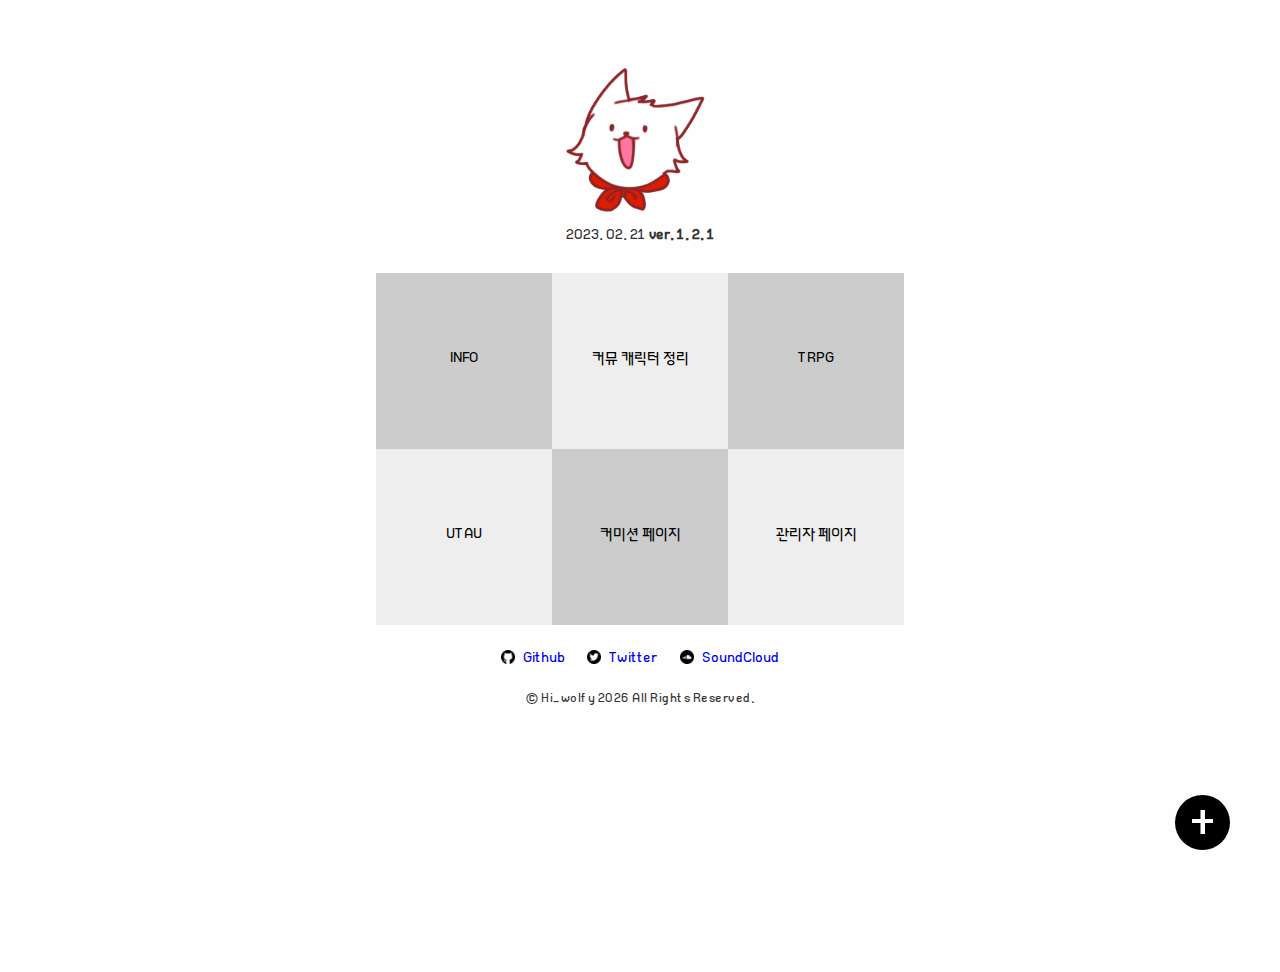
==== index.html @ 4d9c0f64 "1.2.1" ====
<!DOCTYPE html>
<html lang="en">
  <head>
    <meta charset="UTF-8" />
    <meta http-equiv="X-UA-Compatible" content="IE=edge" />
    <meta name="viewport" content="width=device-width, initial-scale=1.0" />
    <meta name="google" content="notranslate" />
    <title>날득시 설명서</title>

    <link rel="shortcut icon" href="favicon.ico" type="image/x-icon" />
    <!-- 합쳐지고 최소화된 최신 CSS -->

    <link rel="preconnect" href="https://fonts.googleapis.com" />
    <link rel="preconnect" href="https://fonts.gstatic.com" crossorigin />
    <link href="https://fonts.googleapis.com/css2?family=Do+Hyeon&family=East+Sea+Dokdo&display=swap" rel="stylesheet" />
    <link rel="stylesheet" href="./css/common.css" />
    <script src="./index.js"></script>
  </head>
  <body>
    <script type="text/javascript">
      function load_commission() {
        if (confirm("외부 페이지로 이동하께여 괜찮으세여?")) {
          window.location.href = "https://hi-wolfy.github.io/";
        }
      }

      function load_utau() {
        if (confirm("본 페이지는 외부 페이지입니다! +) 2020년에 윅스로 만든거라 쬠 낡음 이동하께요!!")) {
          window.location.href = "https://ireh12142.wixsite.com/sound-of-dog";
        }
      }
    </script>
    <div id="index_wrap">
      <div id="modal">
        <h4>
          도와준사람
          <p id="close"></p>
        </h4>
        <p class="modal_img"></p>
        <div>
          <p>익명의 그림지원</p>
          <p>@마눌먐미</p>
          <p>@hotottuk</p>
        </div>
      </div>
      <div id="modal_bg"></div>

      <div id="modal_open" class="thanks">
        <span>+</span>
      </div>

      <div class="profile_wrap">
        <h1 class="title">
          <p class="main_image"></p>
          <!-- Title -->
        </h1>
        <p class="main_ver">
          <span id="date"></span> <b> ver. <span id="version"></span></b>
        </p>
      </div>

      <ul class="navigation">
        <a href="info.html"> <li>INFO</li> </a>

        <a href="character.html"> <li>커뮤 캐릭터 정리</li> </a>
        <a href="trpg.html"> <li>TRPG</li> </a>
        <a onclick="load_utau()"> <li>UTAU</li> </a>
        <a onclick="load_commission()" target="_blank">
          <li>커미션 페이지</li>
        </a>
        <a href="void(0);" onclick="alert('헉! 관리자가 아니시네요... 돌아가시거나 /admin.html 접속');return false;">
          <li onclick="">관리자 페이지</li>
        </a>
      </ul>

      <div class="social_wrap">
        <a href="https://github.com/ireh1214" target="_blank">
          <p class="icon_github"></p>
          <span>Github</span>
        </a>
        <a href="https://twitter.com/BYE_wolfy" target="_blank">
          <p class="icon_twitter"></p>
          <span> Twitter</span>
        </a>
        <a href="https://soundcloud.com/j47evoopwuap" target="_blank"
          ><p class="icon_soundcloud"></p>
          <span>SoundCloud</span>
        </a>
      </div>
      <p class="copy" id="copy"></p>
    </div>
  </body>
</html>
---- css/common.css ----
@charset "UTF-8";
@font-face {
  font-family: "NEXON";
  src: url("../font/NEXONB.woff") format("woff");
  src: url("../font/NEXONL.woff") format("woff");
  src: url("../font/NEXONM.woff") format("woff");
  font-weight: normal;
  font-style: normal;
}
@font-face {
  font-family: "SEBANG";
  src: url("../font/SEBANG.otf") format("otf");
  src: url("../font/SEBANGBold.otf") format("otf");
  font-weight: normal;
  font-style: normal;
}
@font-face {
  font-family: "Mabi";
  src: url("../font/Mabinogi_Classic.woff") format("woff");
  font-weight: normal;
  font-style: normal;
}
@font-face {
  font-family: "NanumSquareNeo-Variable";
  src: url("https://cdn.jsdelivr.net/gh/projectnoonnu/noonfonts_11-01@1.0/NanumSquareNeo-Variable.woff2") format("woff2");
  font-weight: normal;
  font-style: normal;
}
* {
  background-size: cover;
  background-position: center;
  list-style: none;
}

body {
  width: 100%;
  font-family: "Mabi";
  overflow-x: hidden;
  background-color: #fefefe;
}

html,
body,
div,
span,
applet,
object,
iframe,
h1,
h2,
h3,
h4,
h5,
h6,
p,
blockquote,
pre,
a,
abbr,
acronym,
address,
big,
cite,
code,
del,
dfn,
em,
img,
ins,
kbd,
q,
s,
samp,
small,
strike,
strong,
sub,
sup,
tt,
var,
b,
u,
i,
center,
dl,
dt,
dd,
ol,
ul,
li,
fieldset,
form,
label,
legend,
table,
caption,
tbody,
tfoot,
thead,
tr,
th,
td,
article,
aside,
canvas,
details,
embed,
figure,
figcaption,
footer,
header,
hgroup,
menu,
nav,
output,
ruby,
section,
summary,
time,
mark,
audio,
video {
  margin: 0;
  padding: 0;
  border: 0;
  font-size: 100%;
  vertical-align: baseline;
}

/* HTML5 display-role reset for older browsers */
article,
aside,
details,
figcaption,
figure,
footer,
header,
hgroup,
menu,
nav,
section {
  display: block;
}

ol,
ul {
  list-style: none;
}

blockquote,
q {
  quotes: none;
}

blockquote:before,
blockquote:after,
q:before,
q:after {
  content: "";
  content: none;
}

table {
  border-collapse: collapse;
  border-spacing: 0;
}

.common_button {
  background-color: white;
  border: 2px solid #000;
  padding: 8px 16px;
  color: blue;
  font-size: 17px;
  transition: 0.4s ease-in-out;
  cursor: pointer;
}
.common_button:hover {
  background-color: #000;
  color: aliceblue;
}

@keyframes blink_effect {
  50% {
    opacity: 0;
  }
}
#index_wrap {
  max-width: 700px;
  min-width: 300px;
  height: 100%;
  min-height: 100vh;
  overflow: hidden;
  margin: 40px auto 0;
  padding: 16px;
  line-height: 1.5;
  font-size: 15px;
  color: #333;
  text-align: center;
}
#index_wrap .thanks {
  position: absolute;
  bottom: 50px;
  right: 50px;
  width: 55px;
  height: 55px;
  background-color: #000;
  display: flex;
  align-items: center;
  justify-content: center;
  border-radius: 50%;
  cursor: pointer;
}
#index_wrap .thanks:hover {
  background-color: #999;
}
#index_wrap .thanks span {
  color: #fff;
  font-size: 50px;
  position: relative;
  font-weight: 100;
  top: 8px;
}
#index_wrap #modal {
  display: none;
  position: absolute;
  top: 30%;
  left: 50%;
  transform: translate(-50%, -50%);
  z-index: 1000;
  width: 280px;
  height: 300px;
  background-color: #fff;
  border-radius: 10px;
  margin: 0 auto;
}
#index_wrap #modal .modal_img {
  width: 50px;
  height: 50px;
  background-image: url("../image/tocken1.png");
  margin: 20px auto 20px;
}
#index_wrap #modal h4 {
  position: relative;
  display: flex;
  align-items: center;
  justify-content: center;
  width: 100%;
  font-size: 17px;
  box-sizing: border-box;
  padding: 20px;
  background-color: #eee;
  border-radius: 10px 10px 0 0;
}
#index_wrap #modal h4 #close {
  cursor: pointer;
  position: absolute;
  width: 20px;
  height: 20px;
  right: 20px;
  background-image: url("../image/close.png");
}
#index_wrap #modal div {
  height: 200px;
  display: flex;
  flex-direction: column;
  align-items: center;
}
#index_wrap #modal div p {
  margin-top: 10px;
}
#index_wrap #modal_bg {
  display: none;
  position: absolute;
  top: 0;
  left: 0;
  width: 100vw;
  height: 100vh;
  background-color: #000;
  opacity: 0.6;
  z-index: 100;
}
#index_wrap .profile_wrap .main_ver {
  animation: blink_effect 2s step-end infinite;
}
#index_wrap .navigation {
  width: 100%;
  display: flex;
  padding: 0;
  justify-content: center;
  align-items: center;
  flex-wrap: wrap;
  margin: 24px auto;
}
#index_wrap .navigation a {
  background-color: #eee;
  text-decoration: none;
  transition: 1.2s ease-in-out;
}
#index_wrap .navigation a:nth-child(odd) {
  background-color: #ccc;
}
#index_wrap .navigation a:hover {
  border-radius: 100%;
}
#index_wrap .navigation a li {
  width: 160px;
  height: 160px;
  margin: 8px;
  color: #000;
  display: flex;
  justify-content: center;
  align-items: center;
}
#index_wrap .navigation a:hover {
  text-decoration: underline;
}
#index_wrap .title {
  font-size: 36px;
  font-family: "Do Hyeon", sans-serif;
}
#index_wrap .main_image {
  width: 150px;
  min-width: 150px;
  height: 170px;
  background-image: url("../image/tocken1.png");
  background-size: contain;
  background-repeat: no-repeat;
  margin: 0 auto;
  transition: 0.5s ease-in-out;
}
#index_wrap .main_image:hover {
  background-image: url("../image/tocken2.png");
}
#index_wrap .social_wrap {
  width: 300px;
  margin: 0 auto;
  display: flex;
  justify-content: space-around;
}
#index_wrap .social_wrap a {
  display: flex;
  align-items: center;
  justify-content: center;
  text-decoration: none;
}
#index_wrap .social_wrap a:hover {
  text-decoration: underline;
}
#index_wrap .social_wrap a p {
  margin-right: 8px;
  position: relative;
  top: -3px;
}
#index_wrap .social_wrap .icon_github {
  width: 14px;
  height: 14px;
  background-image: url("../image/github.png");
}
#index_wrap .social_wrap .icon_twitter {
  width: 14px;
  height: 14px;
  background-image: url("../image/twitter.png");
}
#index_wrap .social_wrap .icon_soundcloud {
  width: 14px;
  height: 14px;
  background-image: url("../image/soundcloud.png");
}
#index_wrap .copy {
  margin-top: 20px;
  font-size: 13px;
  color: #333;
  letter-spacing: 0.5px;
}

#op_wrap h2 {
  width: 300px;
  text-align: center;
  margin: 100px auto 36px;
  padding-bottom: 16px;
  font-size: 30px;
  position: relative;
}
#op_wrap h2::after {
  content: "";
  width: 100%;
  height: 1px;
  opacity: 0.3;
  background-color: #000;
  position: absolute;
  bottom: 0;
  left: 0;
}
#op_wrap hr {
  display: none;
  width: 40%;
  opacity: 0.3;
}
#op_wrap .logo_wrap {
  max-width: 900px;
  min-width: 300px;
  margin: 0 auto;
  display: flex;
  flex-direction: row;
  flex-wrap: wrap;
  align-items: center;
  justify-content: center;
  color: #333;
  text-align: center;
}
#op_wrap .logo_wrap span {
  font-size: 17px;
  font-weight: bold;
}
#op_wrap .logo_wrap p {
  font-size: 13px;
  color: #999;
}
#op_wrap .logo_wrap .logo_container {
  width: 248px;
  margin: 16px auto;
  display: flex;
  align-items: center;
  flex-direction: column;
}
#op_wrap .logo_wrap .logo_container span {
  margin: 16px auto 4px;
}
#op_wrap .logo_wrap .logo_container .logo_img {
  width: 248px;
  height: 248px;
  border: 8px solid #fff;
  border-radius: 10px;
  box-shadow: 0 1px 3px rgba(0, 0, 0, 0.12), 0 1px 2px rgba(0, 0, 0, 0.24);
  transition: all 0.3s cubic-bezier(0.25, 0.8, 0.25, 1);
}
#op_wrap .logo_wrap .logo_container .logo_img:hover {
  box-shadow: 0 14px 28px rgba(0, 0, 0, 0.15), 0 10px 10px rgba(0, 0, 0, 0.22);
}
#op_wrap .logo_wrap .logo_container .logo_1 {
  background-image: url("../image/logo1.png");
}
#op_wrap .logo_wrap .logo_container .logo_2 {
  background-image: url("../image/logo2.jpeg");
}
#op_wrap .logo_wrap .logo_container .logo_3 {
  background-image: url("../image/logo3.jpeg");
}
#op_wrap .logo_wrap .logo_container .logo_4 {
  background-image: url("../image/logo4.jpeg");
}
#op_wrap .logo_wrap .logo_container .logo_5 {
  background-image: url("../image/logo5.png");
}
#op_wrap .logo_wrap .logo_container .logo_6 {
  background-image: url("../image/logo6.png");
}
#op_wrap .logo_wrap .logo_container .logo_7 {
  background-image: url("../image/logo7.jpeg");
}
#op_wrap .logo_wrap .logo_container .logo_8 {
  background-image: url("../image/logo8.jpeg");
}
#op_wrap .logo_wrap .logo_container .logo_9 {
  background-image: url("../image/logo9.png");
}
#op_wrap .logo_wrap .logo_container .logo_10 {
  background-image: url("../image/logo10.png");
}
#op_wrap .logo_wrap .logo_container .logo_11 {
  background-image: url("../image/logo11.png");
}
#op_wrap .operation_foot {
  width: 300px;
  margin: 80px auto 48px;
  position: relative;
  padding: 24px;
  display: flex;
  justify-content: center;
}
#op_wrap .operation_foot::after {
  content: "";
  width: 100%;
  height: 1px;
  opacity: 0.3;
  background-color: #000;
  position: absolute;
  top: 0;
  left: 0;
}

@keyframes shake {
  0% {
    transform: translate(1px, -2px) rotate(-1deg);
  }
  10% {
    transform: translate(-1px, 2px) rotate(-1deg);
  }
  20% {
    transform: translate(1px, 2px) rotate(0deg);
  }
  30% {
    transform: translate(3px, 2px) rotate(0deg);
  }
  40% {
    transform: translate(1px, -1px) rotate(1deg);
  }
  50% {
    transform: translate(-1px, -2px) rotate(-1deg);
  }
  60% {
    transform: translate(-3px, 1px) rotate(0deg);
  }
  70% {
    transform: translate(3px, 1px) rotate(-1deg);
  }
  80% {
    transform: translate(-1px, -1px) rotate(1deg);
  }
  90% {
    transform: translate(-3px, 0px) rotate(1deg);
  }
  100% {
    transform: translate(1px, 1px) rotate(0deg);
  }
}
.info_header {
  height: 48px;
  background-color: #fff;
  z-index: 1000;
  position: sticky;
  top: 0;
  border-bottom: 1px solid #000;
  display: flex;
  align-items: center;
  justify-content: center;
}

#info_wrap {
  width: 90%;
  margin: 0 auto;
  word-break: keep-all;
  font-family: "NanumSquareNeo-Variable";
  text-align: center;
}
#info_wrap .info_img {
  min-width: 170px;
  width: 170px;
  height: 200px;
  margin: 36px auto 0px;
  background-image: url("/image/infoC2.png");
}
#info_wrap .info_img:hover {
  animation: shake 0.5s infinite;
  background-image: url("/image/infoC.png");
}
#info_wrap .info_container {
  max-width: 600px;
  min-width: 300px;
  margin: 24px auto 100px;
}
#info_wrap .info_container p {
  margin-top: 36px;
  font-size: 16px;
  line-height: 1.7;
  letter-spacing: 0.2px;
  word-spacing: 1.5px;
}
#info_wrap .info_container p::before {
  content: "🐾";
  font-size: 30px;
  padding-left: 8px;
  opacity: 0.8;
}
#info_wrap .info_container p::after {
  content: "_";
  color: #ccc;
}

.info_foot {
  display: flex;
  justify-content: center;
  margin: 40px auto 40px;
}

@media (max-width: 600px) {
  #op_wrap h2 {
    font-size: 20px;
  }
  #info_wrap .info_container p {
    font-size: 14px;
  }
  #index_wrap .navigation a {
    font-size: 12px;
  }
  #index_wrap .navigation a li {
    width: 138px;
    height: 138px;
  }
  body {
    font-size: 14px;
  }
}
.utau_wrap {
  width: 100%;
  min-width: 280px;
  margin: 0 auto;
  min-height: 100vh;
  height: 100%;
  background-image: url("../image/UTAU/bg.png");
}
.utau_wrap .utau_container {
  max-width: 650px;
  min-width: 280px;
  margin: 0 auto;
  text-align: center;
  padding: 0px 10px;
}
.utau_wrap .utau_container .lang {
  display: flex;
  align-items: center;
  justify-content: end;
  padding-right: 20px;
}
.utau_wrap .utau_container .lang button {
  border: none;
  background-color: #000;
  color: #fff;
  padding: 4px 16px;
  margin-right: 4px;
}
.utau_wrap .utau_container .about {
  padding-top: 40px;
}
.utau_wrap .utau_container .about p {
  margin-top: 20px;
  line-height: 1.4;
}
.utau_wrap .utau_container .about p b {
  margin-right: 10px;
}
.utau_wrap .utau_container .cont {
  padding-top: 200px;
  display: flex;
  justify-content: center;
}
.utau_wrap .utau_container .cont a {
  width: 130px;
  height: 200px;
  background-color: #fff;
  display: flex;
  align-items: center;
  justify-content: center;
  border: 1px solid #000;
  margin: 10px;
}
.utau_wrap .utau_container .notice {
  width: 100%;
  max-width: 600px;
  min-width: 280px;
  margin: 0 auto 0;
  padding: 42px 0 80px;
}
.utau_wrap .utau_container .notice h2 {
  font-size: 20px;
  margin-bottom: 24px;
  margin-top: 40px;
  padding-bottom: 10px;
  border-bottom: 1px solid #000;
}
.utau_wrap .utau_container .notice p {
  margin-top: 18px;
  line-height: 1.4;
}

/** page structure **/
.trpg_wrap {
  display: flex;
  flex-direction: column;
  position: relative;
  max-width: 1000px;
  min-width: 700px;
  height: 90vh;
  overflow-y: hidden;
  background: #fff;
  margin: 0 auto;
  padding: 10px 17px;
  box-shadow: 0 1px 3px rgba(0, 0, 0, 0.12), 0 1px 2px rgba(0, 0, 0, 0.24);
  padding-bottom: 28px;
}
.trpg_wrap .trpg_image {
  width: 280px;
  height: 230px;
  background-image: url("../image/hiwolfy5.png");
  position: absolute;
  top: 1%;
  right: 5%;
  opacity: 0.7;
}
.trpg_wrap details {
  width: 520px;
  margin: 0 auto;
  background-color: #fff;
  word-break: keep-all;
  z-index: 100;
}
.trpg_wrap details summary {
  text-align: center;
  border: 1px solid #ccc;
  padding: 10px;
  outline: 0;
  border-radius: 5px;
  cursor: pointer;
  transition: background 0.5s;
  box-shadow: 1px 1px 2px gray;
}
.trpg_wrap details .tpt {
  display: block;
  margin: 5px 0 10px;
  padding: 10px 20px;
  line-height: 25px;
  border-radius: 5px;
  border: 1px solid #333;
  box-shadow: 1px 1px 2px gray;
}
.trpg_wrap details .tpt p {
  margin: 30px 0px 10px;
}
.trpg_wrap details .tpt p::before {
  content: "✔";
}
.trpg_wrap .trpg_rule {
  z-index: 10;
  width: 700px;
  margin: 0 auto;
  padding: 24px 0;
  display: flex;
  flex-direction: row;
  align-items: center;
  justify-content: center;
}
.trpg_wrap .trpg_rule span {
  padding: 4px 12px;
  background-color: #fff;
  border-radius: 30px;
  font-size: 12.5px;
  color: #000;
  opacity: 0.7;
}
.trpg_wrap .trpg_rule span:nth-child(1) {
  border: 3px solid rgb(0, 228, 38);
}
.trpg_wrap .trpg_rule span:nth-child(2) {
  border: 3px solid rgb(255, 36, 36);
}
.trpg_wrap .trpg_rule span:nth-child(3) {
  border: 3px solid rgb(7, 197, 255);
}
.trpg_wrap .trpg_rule span:nth-child(4) {
  border: 3px solid rgb(255, 189, 9);
}
.trpg_wrap .trpg_rule span:nth-child(5) {
  border: 3px solid rgb(62, 8, 255);
}
.trpg_wrap .trpg_rule span:hover {
  opacity: 1;
}
.trpg_wrap .search_input {
  width: 400px;
  margin: 20px auto 50px;
  padding: 8px 12px;
  font-family: "mabi";
  border-radius: 4px;
  font-size: 20px;
  border: 1px solid #ccc;
}
.trpg_wrap input {
  outline: none;
  transition: 0.4s all;
}
.trpg_wrap input:focus {
  border: 1px solid #333;
  border-radius: 50px;
}
.trpg_wrap .hr {
  width: 200px;
  height: 1px;
  background-color: #ccc;
  margin: 0px auto 30px;
}
.trpg_wrap #targetPn {
  width: 100%;
  margin: 0 auto;
  overflow-y: scroll;
}
.trpg_wrap #targetPn ul {
  width: 90%;
  margin: 0 auto;
  min-width: 900px;
  font-size: 18px;
  display: flex;
  border-bottom: 1px solid #000;
}
.trpg_wrap #targetPn ul li {
  padding: 10px 8px;
  text-align: center;
  font-weight: 900;
}
.trpg_wrap #targetPn ul li:nth-child(1) {
  width: auto;
}
.trpg_wrap #targetPn ul li:nth-child(2) {
  width: 150px;
  margin-left: auto;
}
.trpg_wrap #targetPn ul li:nth-child(3) {
  width: 100px;
}
.trpg_wrap #targetPn ul li:nth-child(4) {
  width: 100px;
}
.trpg_wrap #targetPn table {
  width: 90%;
  margin: 0 auto;
  min-width: 900px;
  font-size: 18px;
}
.trpg_wrap #targetPn table tr:nth-child(even) {
  background-color: #f6f6f6;
}
.trpg_wrap #targetPn table tr td {
  padding: 10px 8px;
  text-align: center;
}
.trpg_wrap #targetPn table tr td:nth-child(1) {
  text-align: left;
}
.trpg_wrap #targetPn table tr td:nth-child(2) {
  width: 150px;
}
.trpg_wrap #targetPn table tr td:nth-child(3) {
  width: 100px;
}
.trpg_wrap #targetPn table tr td:nth-child(4) {
  width: 100px;
}
.trpg_wrap h1 {
  font-size: 30px;
  text-align: center;
  margin: 80px auto 24px;
  z-index: 100;
}
.trpg_wrap h6 {
  text-align: center;
  font-weight: 100;
  font-size: 14px;
  color: #999;
  line-height: 1.5;
}
.trpg_wrap h6 span {
  color: #333;
  font-weight: 700;
}

@media (max-width: 699px) {
  .trpg_wrap {
    max-width: 100%;
    min-width: 100%;
    min-height: 100%;
    max-height: 100%;
    min-width: 300px;
    margin: 0 auto;
    overflow-x: hidden;
    overflow-y: scroll;
    box-shadow: none;
  }
  .trpg_wrap .trpg_image {
    opacity: 0.2;
  }
  .trpg_wrap details {
    width: 100%;
    font-size: 13px;
  }
  .trpg_wrap details .tpt {
    font-size: 12px;
  }
  .trpg_wrap .search_input {
    width: 90%;
    font-size: 14px;
  }
  .trpg_wrap h1 {
    width: 100%;
    font-size: 20px;
    z-index: 10;
  }
  .trpg_wrap .trpg_rule {
    width: 100%;
    flex-wrap: wrap;
  }
  .trpg_wrap #targetPn {
    width: 100%;
  }
  .trpg_wrap #targetPn ul li {
    font-size: 15px;
  }
  .trpg_wrap #targetPn table {
    font-size: 14.5px;
  }
}
#character_wrap {
  max-width: 900px;
  min-width: 600px;
  margin: 0 auto;
  word-break: keep-all;
  /* Menu das abas */
  /* Conteúdo das abas */
}
#character_wrap .common_button {
  width: 100px;
  text-align: center;
  margin: 24px 24px 24px auto;
}
#character_wrap h1 {
  font-size: 26px;
  text-align: center;
  margin: 24px;
}
#character_wrap header div {
  font-size: 14px;
  text-align: center;
  width: 600px;
  margin: 0 auto 24px;
}
#character_wrap header div p {
  line-height: 1.6;
}
#character_wrap .tabs_menu {
  max-width: 900px;
  min-width: 600px;
  background: #eee;
}
#character_wrap .tabs_menu ul {
  list-style: none;
  display: flex;
  justify-content: space-around;
}
#character_wrap .tabs_menu ul li {
  width: 100%;
  text-align: center;
}
#character_wrap .tabs_menu ul li a {
  display: block;
  padding: 10px 28px;
  text-decoration: none;
  color: #333;
  transition: 0.3s all;
}
#character_wrap .tabs_menu ul li a:hover {
  color: #fff;
  background-color: #666;
}
#character_wrap .tabs_menu ul li a.active_tab {
  display: flex;
  align-items: center;
  justify-content: center;
  background: #111;
  color: #fff;
}
#character_wrap .tabs {
  display: none;
  padding: 48px 0;
}
#character_wrap .tabs .tabs_inner {
  margin: 16px;
  text-align: center;
}
#character_wrap .tabs .tabs_inner p {
  width: 260px;
  height: 350px;
  background-color: #fff;
  box-shadow: 0 3px 6px rgba(0, 0, 0, 0.12), 0 1px 2px rgba(0, 0, 0, 0.24);
  transition: 0.15s all ease-in-out;
}
#character_wrap .tabs .tabs_inner p:hover {
  overflow: hidden;
  transform: scale(1.01);
}
#character_wrap .tabs .tabs_inner h5 {
  font-weight: normal;
  font-size: 13px;
  margin: 8px auto 4px;
  color: #666;
}
#character_wrap .tabs .tabs_inner .ch1 {
  background-image: url("../image/c2.png");
  background-size: 115%;
}
#character_wrap .tabs .tabs_inner .ch2 {
  background-image: url("../image/c1.png");
  background-position: 45% 50%;
  background-size: 125%;
}
#character_wrap .tabs .tabs_inner .ch3 {
  background-image: url("../image/c6.png");
  background-position: 45% 10%;
  background-size: 125%;
}
#character_wrap .tabs .tabs_inner .ch4 {
  background-image: url("../image/c3.png");
}
#character_wrap .tabs .tabs_inner .ch5 {
  background-image: url("../image/c4.png");
}
#character_wrap .tabs .tabs_inner .ch6 {
  background-image: url("../image/c7.png");
}
#character_wrap .tabs .tabs_inner .ch7 {
  background-image: url("../image/c12.png");
}
#character_wrap .tabs .tabs_inner .ch8 {
  background-image: url("../image/c11.png");
}
#character_wrap .tabs .tabs_inner .ch9 {
  background-image: url("../image/c10.png");
}
#character_wrap .tabs .tabs_inner .ch10 {
  background-image: url("../image/c9.png");
  background-position: 50% 0%;
}
#character_wrap .tabs .tabs_inner .ch11 {
  background-image: url("../image/c5.png");
}
#character_wrap .tabs .tabs_inner .ch12 {
  background-image: url("../image/c13.png");
  background-position: 30% 20%;
  background-size: 130%;
}
#character_wrap .tabs .tabs_inner .ch13 {
  background-image: url("../image/c15.png");
  background-size: 214%;
  background-position: 50% 20%;
}
#character_wrap .tabs .tabs_inner .ch14 {
  background-image: url("../image/c14.png");
}
#character_wrap .tabs .tabs_inner .ch15 {
  background-image: url("../image/c8.png");
}
#character_wrap .tabs .tabs_inner .ch16 {
  background-image: url("../image/c16.png");
  background-size: 134%;
  background-position: 40% 10%;
}
#character_wrap .tabs .tabs_inner .ch17 {
  background-image: url("../image/c17.png");
}
#character_wrap .tabs .tabs_inner .ch18 {
  background-image: url("../image/c18.png");
}
#character_wrap .tabs .tabs_inner .ch19 {
  background-image: url("../image/c19.png");
  background-position: 80% 0%;
}
#character_wrap .tabs .tabs_inner .ch20 {
  background-image: url("../image/c20.png");
}
#character_wrap .tabs .tabs_inner .ch23 {
  background-image: url("../image/c21.png");
}
#character_wrap .tabs .tabs_inner .ch24 {
  background-image: url("../image/c22.png");
}
#character_wrap .tabs .tabs_inner .ch25 {
  background-image: url("../image/c27.png");
}
#character_wrap .tabs .tabs_inner .ch26 {
  background-image: url("../image/c23.png");
}
#character_wrap .tabs .tabs_inner .ch27 {
  background-image: url("../image/c24.png");
}
#character_wrap .tabs .tabs_inner .ch28 {
  background-image: url("../image/c25.png");
}
#character_wrap .tabs .tabs_inner .ch29 {
  background-image: url("../image/c26.png");
}
#character_wrap .tabs .tabs_inner .ch30 {
  background-image: url("../image/c30.png");
}
#character_wrap .tabs .tabs_inner .ch32 {
  background-image: url("../image/c31.png");
}
#character_wrap .tabs .tabs_inner .ch33 {
  background-image: url("../image/c99.png");
}
#character_wrap .tabs .tabs_inner .ch34 {
  background-image: url("../image/c28.png");
}
#character_wrap .tabs .tabs_inner .ch35 {
  background-image: url("../image/c32.png");
}
#character_wrap .tabs.active_tab {
  display: flex;
  flex-wrap: wrap;
  align-items: center;
  justify-content: center;
}

.admin_wrap {
  font-family: "NanumSquareNeo-Variable";
  max-width: 600px;
  min-width: 300px;
  margin: 48px auto;
  padding: 10px;
  font-size: 14px;
  line-height: 1.7;
}
.admin_wrap .admin_image {
  text-indent: -9999px;
  max-width: 400px;
  min-width: 300px;
  height: 300px;
  background-image: url("../image/hiwolfy6.png");
  margin: 0 auto;
}
.admin_wrap h1 {
  text-align: center;
  font-size: 20px;
  margin: 20px 0 50px;
}
.admin_wrap h2 {
  font-size: 16px;
  line-height: 3;
}
.admin_wrap li::before {
  content: "- ";
}
.admin_wrap .version li:nth-child(2) {
  font-weight: bold;
  background-color: rgb(228, 241, 247);
}
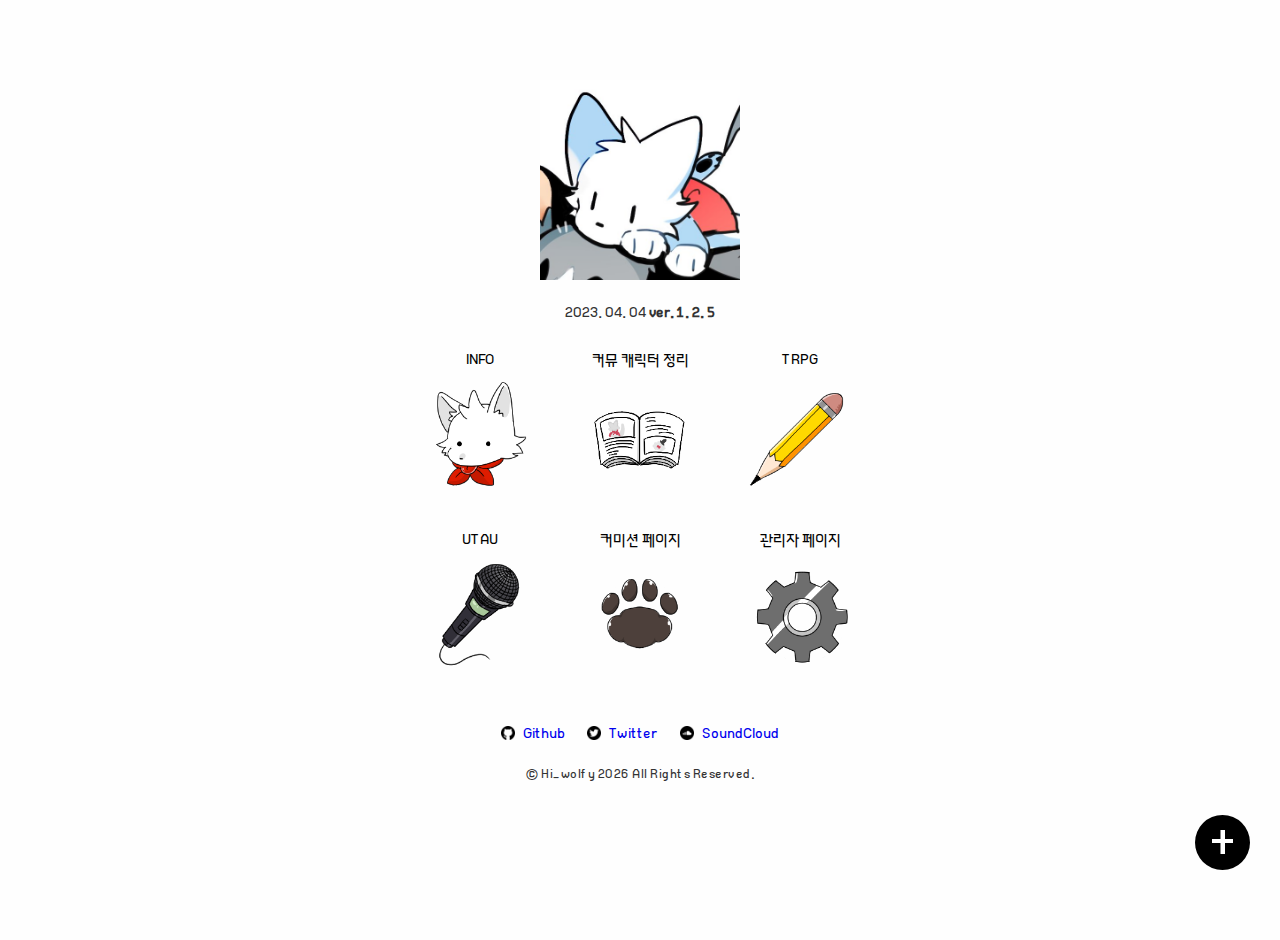
==== commit d1396156: "1.2.5" ====
--- a/index.html
+++ b/index.html
@@ -20,7 +20,7 @@
     <script type="text/javascript">
       function load_commission() {
         if (confirm("외부 페이지로 이동하께여 괜찮으세여?")) {
-          window.location.href = "https://hi-wolfy.github.io/";
+          window.location.href = "https://hi-wolfy-commission.vercel.app/";
         }
       }
 
@@ -39,8 +39,7 @@
         <p class="modal_img"></p>
         <div>
           <p>익명의 그림지원</p>
-          <p>@마눌먐미</p>
-          <p>@hotottuk</p>
+          <p>@차차 업데이트 하께요</p>
         </div>
       </div>
       <div id="modal_bg"></div>
@@ -55,16 +54,20 @@
           <!-- Title -->
         </h1>
         <p class="main_ver">
-          <span id="date"></span> <b> ver. <span id="version"></span></b>
+          <span id="date"></span>
+          <b>
+            ver.
+            <span id="version"></span>
+          </b>
         </p>
       </div>
 
       <ul class="navigation">
-        <a href="info.html"> <li>INFO</li> </a>
+        <a href="info.html"><li>INFO</li></a>
 
-        <a href="character.html"> <li>커뮤 캐릭터 정리</li> </a>
-        <a href="trpg.html"> <li>TRPG</li> </a>
-        <a onclick="load_utau()"> <li>UTAU</li> </a>
+        <a href="character.html"><li>커뮤 캐릭터 정리</li></a>
+        <a href="trpg.html"><li>TRPG</li></a>
+        <a onclick="load_utau()"><li>UTAU</li></a>
         <a onclick="load_commission()" target="_blank">
           <li>커미션 페이지</li>
         </a>
@@ -80,10 +83,10 @@
         </a>
         <a href="https://twitter.com/BYE_wolfy" target="_blank">
           <p class="icon_twitter"></p>
-          <span> Twitter</span>
+          <span>Twitter</span>
         </a>
-        <a href="https://soundcloud.com/j47evoopwuap" target="_blank"
-          ><p class="icon_soundcloud"></p>
+        <a href="https://soundcloud.com/j47evoopwuap" target="_blank">
+          <p class="icon_soundcloud"></p>
           <span>SoundCloud</span>
         </a>
       </div>
--- a/css/common.css
+++ b/css/common.css
@@ -30,6 +30,7 @@
   background-size: cover;
   background-position: center;
   list-style: none;
+  box-sizing: border-box !important;
 }
 
 body {
@@ -184,6 +185,17 @@
     opacity: 0;
   }
 }
+@keyframes float {
+  0% {
+    transform: translateY(-5px);
+  }
+  50% {
+    transform: translateY(5px);
+  }
+  100% {
+    transform: translateY(-5px);
+  }
+}
 #index_wrap {
   max-width: 700px;
   min-width: 300px;
@@ -198,9 +210,9 @@
   text-align: center;
 }
 #index_wrap .thanks {
-  position: absolute;
-  bottom: 50px;
-  right: 50px;
+  position: fixed;
+  bottom: 30px;
+  right: 30px;
   width: 55px;
   height: 55px;
   background-color: #000;
@@ -257,7 +269,7 @@
   width: 20px;
   height: 20px;
   right: 20px;
-  background-image: url("../image/close.png");
+  background-image: url("../image/icon/close.png");
 }
 #index_wrap #modal div {
   height: 200px;
@@ -273,8 +285,10 @@
   position: absolute;
   top: 0;
   left: 0;
-  width: 100vw;
-  height: 100vh;
+  width: 100%;
+  height: 100%;
+  min-width: 100vw;
+  min-height: 100vh;
   background-color: #000;
   opacity: 0.6;
   z-index: 100;
@@ -283,53 +297,80 @@
   animation: blink_effect 2s step-end infinite;
 }
 #index_wrap .navigation {
+  width: 450px;
+  display: grid;
+  grid-template-columns: repeat(3, 1fr);
+  grid-auto-rows: minmax(100px, auto);
+  grid-gap: 10px;
+  justify-content: center;
+  align-items: center;
+  margin: 24px auto;
+}
+#index_wrap .navigation a {
+  text-decoration: none;
+  width: 150px;
+  height: 170px;
+  transition: 0.3s ease-in-out;
+  background-size: 80%;
+  background-position: center;
+  background-repeat: no-repeat;
+}
+#index_wrap .navigation a:hover {
+  animation: float 1s ease-in-out infinite;
+}
+#index_wrap .navigation a:nth-child(1) {
+  background-image: url("../image/main/1-4.png");
+}
+#index_wrap .navigation a:nth-child(1):hover {
+  background-image: url("../image/main/1-1.png");
+}
+#index_wrap .navigation a:nth-child(2) {
+  background-image: url("../image/main/5-1.png");
+}
+#index_wrap .navigation a:nth-child(2):hover {
+  background-image: url("../image/main/5-2.png");
+}
+#index_wrap .navigation a:nth-child(4) {
+  background-image: url("../image/main/2-1.png");
+}
+#index_wrap .navigation a:nth-child(4):hover {
+  background-image: url("../image/main/2-2.png");
+}
+#index_wrap .navigation a:nth-child(3) {
+  background-image: url("../image/main/4-1.png");
+}
+#index_wrap .navigation a:nth-child(3):hover {
+  background-image: url("../image/main/4-2.png");
+}
+#index_wrap .navigation a:nth-child(5) {
+  background-image: url("../image/main/3-1.png");
+}
+#index_wrap .navigation a:nth-child(5):hover {
+  background-image: url("../image/main/3-4.png");
+}
+#index_wrap .navigation a:nth-child(6) {
+  background-image: url("../image/main/6-2.png");
+}
+#index_wrap .navigation a:nth-child(6):hover {
+  background-image: url("../image/main/6-1.png");
+}
+#index_wrap .navigation a li {
   width: 100%;
-  display: flex;
-  padding: 0;
-  justify-content: center;
-  align-items: center;
-  flex-wrap: wrap;
-  margin: 24px auto;
-}
-#index_wrap .navigation a {
-  background-color: #eee;
-  text-decoration: none;
-  transition: 1.2s ease-in-out;
-}
-#index_wrap .navigation a:nth-child(odd) {
-  background-color: #ccc;
-}
-#index_wrap .navigation a:hover {
-  border-radius: 100%;
-}
-#index_wrap .navigation a li {
-  width: 160px;
-  height: 160px;
-  margin: 8px;
+  height: 100%;
   color: #000;
-  display: flex;
-  justify-content: center;
-  align-items: center;
-}
-#index_wrap .navigation a:hover {
-  text-decoration: underline;
 }
 #index_wrap .title {
   font-size: 36px;
   font-family: "Do Hyeon", sans-serif;
 }
 #index_wrap .main_image {
-  width: 150px;
-  min-width: 150px;
-  height: 170px;
-  background-image: url("../image/tocken1.png");
+  width: 200px;
+  height: 200px;
+  background-image: url("../image/profile.png");
   background-size: contain;
   background-repeat: no-repeat;
-  margin: 0 auto;
+  margin: 24px auto;
   transition: 0.5s ease-in-out;
-}
-#index_wrap .main_image:hover {
-  background-image: url("../image/tocken2.png");
 }
 #index_wrap .social_wrap {
   width: 300px;
@@ -354,17 +395,17 @@
 #index_wrap .social_wrap .icon_github {
   width: 14px;
   height: 14px;
-  background-image: url("../image/github.png");
+  background-image: url("../image/icon/github.png");
 }
 #index_wrap .social_wrap .icon_twitter {
   width: 14px;
   height: 14px;
-  background-image: url("../image/twitter.png");
+  background-image: url("../image/icon/twitter.png");
 }
 #index_wrap .social_wrap .icon_soundcloud {
   width: 14px;
   height: 14px;
-  background-image: url("../image/soundcloud.png");
+  background-image: url("../image/icon/soundcloud.png");
 }
 #index_wrap .copy {
   margin-top: 20px;
@@ -556,7 +597,7 @@
 }
 #info_wrap .info_container {
   max-width: 600px;
-  min-width: 300px;
+  min-width: 280px;
   margin: 24px auto 100px;
 }
 #info_wrap .info_container p {
@@ -587,20 +628,72 @@
   #op_wrap h2 {
     font-size: 20px;
   }
+  #info_wrap {
+    width: 100%;
+    padding: 10px;
+  }
   #info_wrap .info_container p {
+    width: 100%;
+    margin: 30px auto;
+    padding: 0;
+    box-sizing: border-box;
     font-size: 14px;
   }
+  #index_wrap {
+    width: 100%;
+    max-width: none;
+    min-width: 280px;
+    margin: 0 auto 100px;
+    padding: 0;
+  }
+  #index_wrap .navigation {
+    width: 100%;
+    min-width: none;
+    max-width: none;
+    display: grid;
+    grid-template-columns: repeat(2, 1fr);
+    grid-auto-rows: minmax(100px, auto);
+    grid-gap: 5px;
+    justify-content: center;
+    align-items: center;
+  }
   #index_wrap .navigation a {
+    text-decoration: none;
+    width: 100%;
+    height: 145px;
     font-size: 12px;
-  }
-  #index_wrap .navigation a li {
-    width: 138px;
-    height: 138px;
+    background-size: 60%;
+  }
+  #index_wrap .social_wrap {
+    width: 100%;
+    min-width: 280px;
+  }
+  #index_wrap .thanks {
+    position: fixed;
+    bottom: 20px;
+    right: 20px;
+    width: 45px;
+    height: 45px;
+    border-radius: 50%;
+    cursor: pointer;
   }
   body {
     font-size: 14px;
   }
-}
+  .lang {
+    padding: 0 !important;
+    justify-content: center !important;
+  }
+}
+.info_foot {
+  display: flex;
+  justify-content: center;
+  margin: 40px auto 40px;
+}
+.info_foot button {
+  font-size: 14px;
+}
+
 .utau_wrap {
   width: 100%;
   min-width: 280px;
@@ -624,10 +717,18 @@
 }
 .utau_wrap .utau_container .lang button {
   border: none;
+  display: flex;
+  align-items: center;
+  justify-content: center;
   background-color: #000;
   color: #fff;
-  padding: 4px 16px;
+  width: 70px;
+  height: 30px;
   margin-right: 4px;
+  font-size: 12px;
+}
+.utau_wrap .utau_container .lang button:nth-child(4) {
+  font-size: 10.5px;
 }
 .utau_wrap .utau_container .about {
   padding-top: 40px;
@@ -661,6 +762,18 @@
   margin: 0 auto 0;
   padding: 42px 0 80px;
 }
+.utau_wrap .utau_container .notice #ko {
+  display: block;
+}
+.utau_wrap .utau_container .notice #en {
+  display: none;
+}
+.utau_wrap .utau_container .notice #jp {
+  display: none;
+}
+.utau_wrap .utau_container .notice #cn {
+  display: none;
+}
 .utau_wrap .utau_container .notice h2 {
   font-size: 20px;
   margin-bottom: 24px;
@@ -671,6 +784,14 @@
 .utau_wrap .utau_container .notice p {
   margin-top: 18px;
   line-height: 1.4;
+}
+
+#sidebar {
+  display: none !important;
+}
+
+#page-container {
+  display: none !important;
 }
 
 /** page structure **/
@@ -766,21 +887,29 @@
   opacity: 1;
 }
 .trpg_wrap .search_input {
-  width: 400px;
-  margin: 20px auto 50px;
-  padding: 8px 12px;
+  width: 360px;
+  margin: 20px auto 24px;
+  box-sizing: border-box;
+  padding: 10px 16px 10px 50px;
   font-family: "mabi";
-  border-radius: 4px;
-  font-size: 20px;
-  border: 1px solid #ccc;
+  border-radius: 50px;
+  font-size: 18px;
+  border: 1px solid #aaa;
+  background-color: #eee;
+  background-image: url("../image/icon/search.png");
+  background-size: 24px 24px;
+  background-repeat: no-repeat;
+  background-position: 12px;
+  opacity: 0.5;
 }
 .trpg_wrap input {
   outline: none;
   transition: 0.4s all;
 }
 .trpg_wrap input:focus {
-  border: 1px solid #333;
-  border-radius: 50px;
+  border: 1px solid #000;
+  background-color: #fff;
+  opacity: 1;
 }
 .trpg_wrap .hr {
   width: 200px;
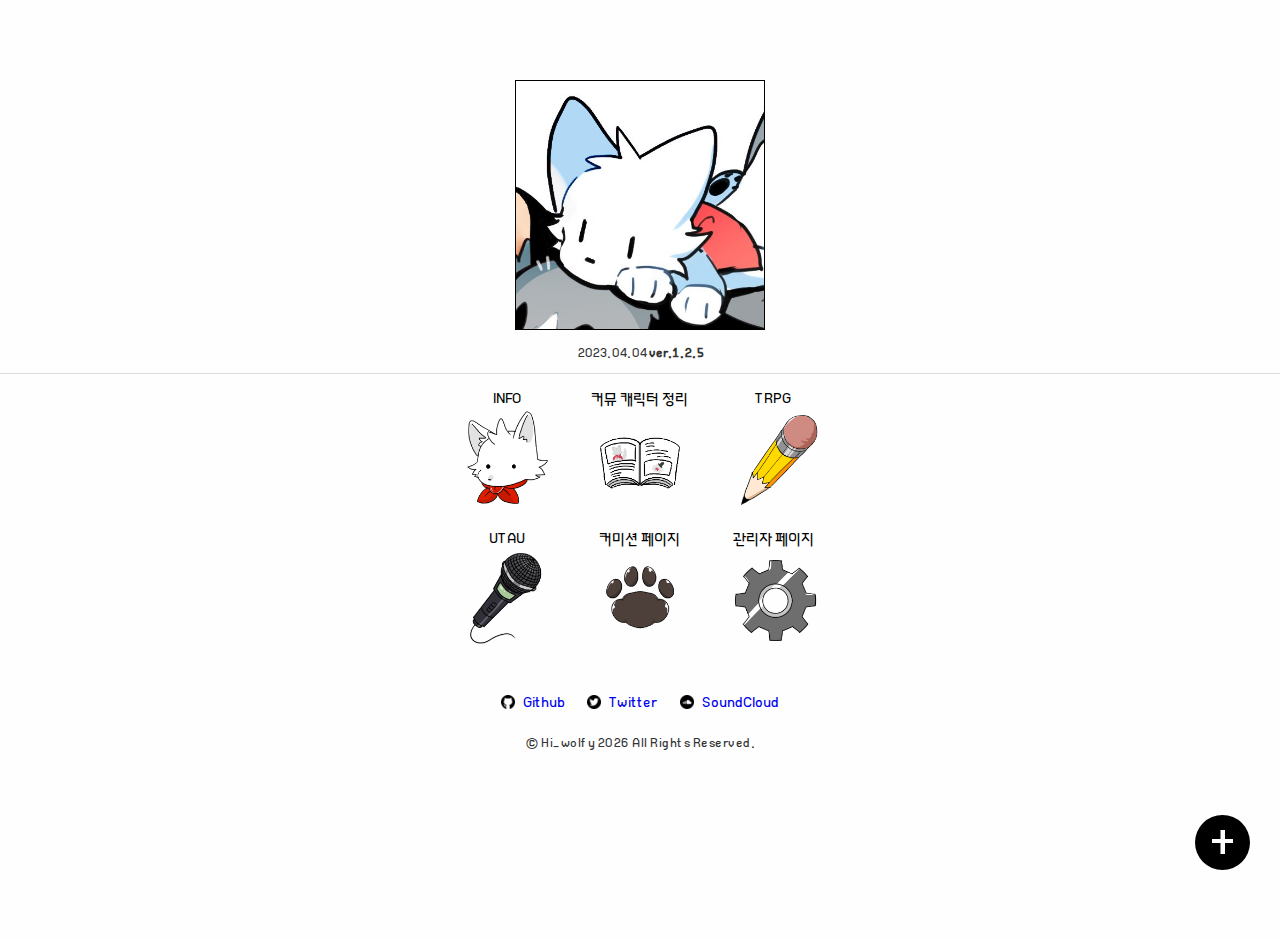
==== commit 878fdfe7: "add" ====
--- a/index.html
+++ b/index.html
@@ -1,5 +1,5 @@
 <!DOCTYPE html>
-<html lang="en">
+<html lang="ko">
   <head>
     <meta charset="UTF-8" />
     <meta http-equiv="X-UA-Compatible" content="IE=edge" />
@@ -38,8 +38,8 @@
         </h4>
         <p class="modal_img"></p>
         <div>
-          <p>익명의 그림지원</p>
-          <p>@차차 업데이트 하께요</p>
+          <p>익명의 그림지원분들</p>
+          <p>@gyucaloid_</p>
         </div>
       </div>
       <div id="modal_bg"></div>
@@ -61,17 +61,16 @@
           </b>
         </p>
       </div>
-
+      <hr />
       <ul class="navigation">
         <a href="info.html"><li>INFO</li></a>
-
         <a href="character.html"><li>커뮤 캐릭터 정리</li></a>
         <a href="trpg.html"><li>TRPG</li></a>
         <a onclick="load_utau()"><li>UTAU</li></a>
         <a onclick="load_commission()" target="_blank">
           <li>커미션 페이지</li>
         </a>
-        <a href="void(0);" onclick="alert('헉! 관리자가 아니시네요... 돌아가시거나 /admin.html 접속');return false;">
+        <a href="admin.html">
           <li onclick="">관리자 페이지</li>
         </a>
       </ul>
--- a/css/common.css
+++ b/css/common.css
@@ -294,22 +294,31 @@
   z-index: 100;
 }
 #index_wrap .profile_wrap .main_ver {
+  font-size: 13px;
   animation: blink_effect 2s step-end infinite;
 }
+#index_wrap hr {
+  width: 100vw;
+  position: absolute;
+  left: 0;
+  border: none;
+  height: 1px;
+  background-color: #ddd;
+}
 #index_wrap .navigation {
-  width: 450px;
+  width: 400px;
   display: grid;
   grid-template-columns: repeat(3, 1fr);
   grid-auto-rows: minmax(100px, auto);
-  grid-gap: 10px;
+  grid-gap: 0px;
   justify-content: center;
   align-items: center;
   margin: 24px auto;
 }
 #index_wrap .navigation a {
   text-decoration: none;
-  width: 150px;
-  height: 170px;
+  width: 100%;
+  height: 140px;
   transition: 0.3s ease-in-out;
   background-size: 80%;
   background-position: center;
@@ -337,10 +346,10 @@
   background-image: url("../image/main/2-2.png");
 }
 #index_wrap .navigation a:nth-child(3) {
+  background-image: url("../image/main/4-2.png");
+}
+#index_wrap .navigation a:nth-child(3):hover {
   background-image: url("../image/main/4-1.png");
-}
-#index_wrap .navigation a:nth-child(3):hover {
-  background-image: url("../image/main/4-2.png");
 }
 #index_wrap .navigation a:nth-child(5) {
   background-image: url("../image/main/3-1.png");
@@ -364,13 +373,14 @@
   font-family: "Do Hyeon", sans-serif;
 }
 #index_wrap .main_image {
-  width: 200px;
-  height: 200px;
+  width: 250px;
+  height: 250px;
   background-image: url("../image/profile.png");
   background-size: contain;
   background-repeat: no-repeat;
-  margin: 24px auto;
+  margin: 24px auto 16px;
   transition: 0.5s ease-in-out;
+  border: 1px solid #000;
 }
 #index_wrap .social_wrap {
   width: 300px;
@@ -473,10 +483,12 @@
   border: 8px solid #fff;
   border-radius: 10px;
   box-shadow: 0 1px 3px rgba(0, 0, 0, 0.12), 0 1px 2px rgba(0, 0, 0, 0.24);
-  transition: all 0.3s cubic-bezier(0.25, 0.8, 0.25, 1);
+  transition: all 0.4s cubic-bezier(0.25, 0.8, 0.25, 1);
+  background-size: 100%;
 }
 #op_wrap .logo_wrap .logo_container .logo_img:hover {
   box-shadow: 0 14px 28px rgba(0, 0, 0, 0.15), 0 10px 10px rgba(0, 0, 0, 0.22);
+  background-size: 105%;
 }
 #op_wrap .logo_wrap .logo_container .logo_1 {
   background-image: url("../image/logo1.png");
@@ -510,6 +522,9 @@
 }
 #op_wrap .logo_wrap .logo_container .logo_11 {
   background-image: url("../image/logo11.png");
+}
+#op_wrap .logo_wrap .logo_container .logo_12 {
+  background-image: url("../image/logo12.png");
 }
 #op_wrap .operation_foot {
   width: 300px;
@@ -649,24 +664,28 @@
   #index_wrap .navigation {
     width: 100%;
     min-width: none;
-    max-width: none;
+    max-width: 320px;
     display: grid;
-    grid-template-columns: repeat(2, 1fr);
-    grid-auto-rows: minmax(100px, auto);
-    grid-gap: 5px;
+    grid-template-columns: repeat(3, 0.4fr);
+    grid-auto-rows: 7.5rem 7.5rem 7.5rem;
+    grid-gap: 0px;
     justify-content: center;
     align-items: center;
   }
   #index_wrap .navigation a {
     text-decoration: none;
     width: 100%;
-    height: 145px;
+    height: auto;
     font-size: 12px;
-    background-size: 60%;
+    background-size: 100%;
+    background-position: center;
+    background-repeat: no-repeat;
   }
   #index_wrap .social_wrap {
     width: 100%;
     min-width: 280px;
+    max-width: 280px;
+    font-size: 12px;
   }
   #index_wrap .thanks {
     position: fixed;
@@ -784,6 +803,26 @@
 .utau_wrap .utau_container .notice p {
   margin-top: 18px;
   line-height: 1.4;
+}
+.utau_wrap .utau_download {
+  display: flex;
+  width: 100%;
+  height: 70vh;
+  justify-content: center;
+  align-items: center;
+}
+.utau_wrap .utau_download .hitch {
+  width: 300px;
+  height: 500px;
+  background-color: #fff;
+  border: 1px solid #000;
+  margin-right: 40px;
+}
+.utau_wrap .utau_download .hetch {
+  width: 300px;
+  height: 500px;
+  background-color: #fff;
+  border: 1px solid #000;
 }
 
 #sidebar {
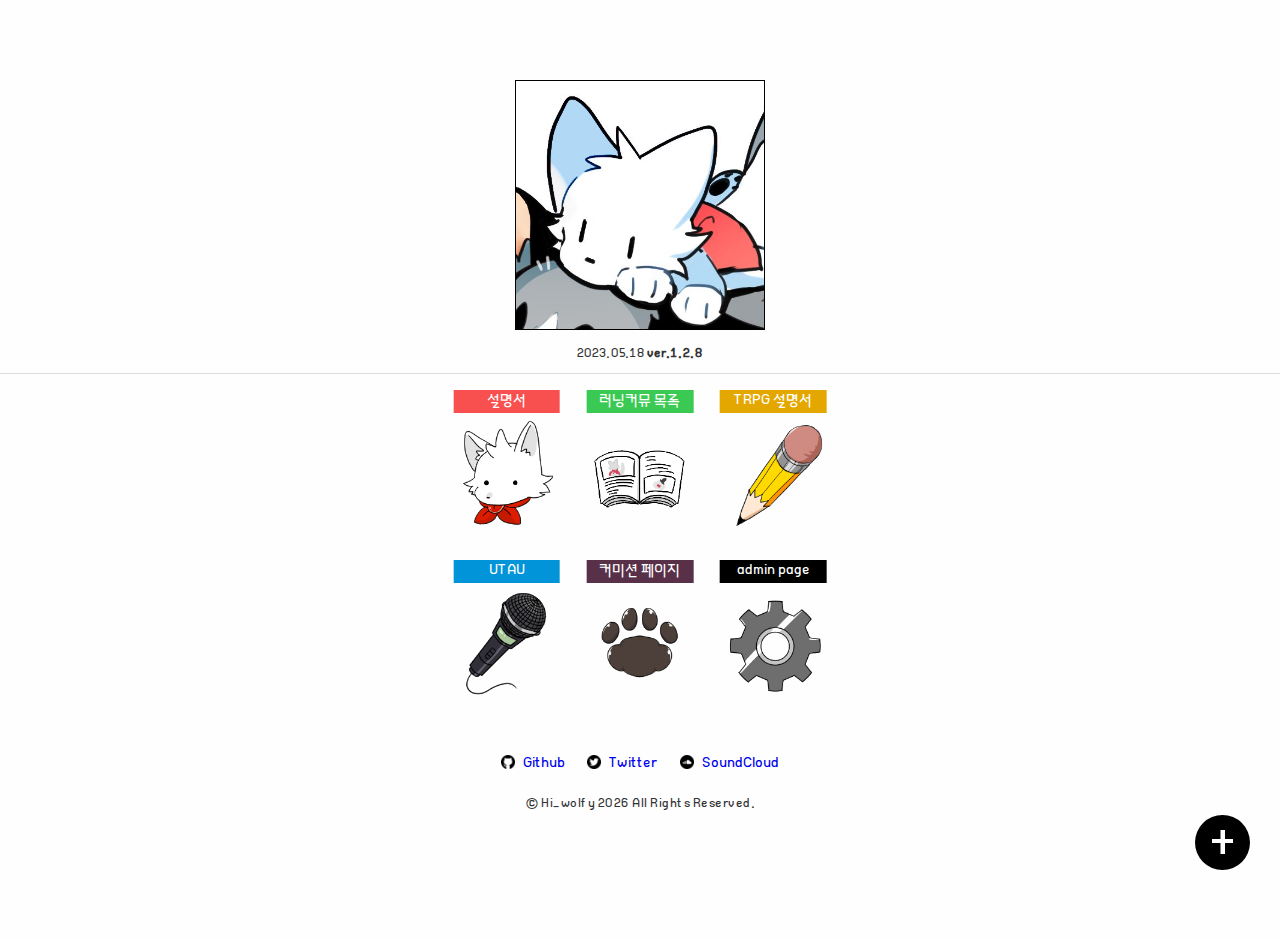
==== commit 263d5fd6: "asdfasdfas" ====
--- a/index.html
+++ b/index.html
@@ -25,8 +25,8 @@
       }
 
       function load_utau() {
-        if (confirm("본 페이지는 외부 페이지입니다! +) 2020년에 윅스로 만든거라 쬠 낡음 이동하께요!!")) {
-          window.location.href = "https://ireh12142.wixsite.com/sound-of-dog";
+        if (confirm("외부 페이지로 이동할게여?!")) {
+          window.location.href = "https://hitch-ishere.vercel.app/";
         }
       }
     </script>
--- a/css/common.css
+++ b/css/common.css
@@ -318,9 +318,9 @@
 #index_wrap .navigation a {
   text-decoration: none;
   width: 100%;
-  height: 140px;
+  height: 170px;
   transition: 0.3s ease-in-out;
-  background-size: 80%;
+  background-size: 90%;
   background-position: center;
   background-repeat: no-repeat;
 }
@@ -366,7 +366,42 @@
 #index_wrap .navigation a li {
   width: 100%;
   height: 100%;
-  color: #000;
+  color: #fff;
+  display: flex;
+  position: relative;
+}
+#index_wrap .navigation a li::before {
+  position: absolute;
+  width: 80%;
+  left: 50%;
+  transform: translateX(-50%);
+  padding: 4px 0px;
+  line-height: 1;
+  content: "";
+}
+#index_wrap .navigation a:nth-child(1) li::before {
+  content: "설명서";
+  background-color: #f84f4f;
+}
+#index_wrap .navigation a:nth-child(2) li::before {
+  content: "러닝커뮤 목록";
+  background-color: #3ac952;
+}
+#index_wrap .navigation a:nth-child(3) li::before {
+  content: "TRPG 설명서";
+  background-color: #e4a700;
+}
+#index_wrap .navigation a:nth-child(4) li::before {
+  content: "UTAU";
+  background-color: #0294d8;
+}
+#index_wrap .navigation a:nth-child(5) li::before {
+  content: "커미션 페이지";
+  background-color: #583048;
+}
+#index_wrap .navigation a:nth-child(6) li::before {
+  content: "admin page";
+  background-color: #000;
 }
 #index_wrap .title {
   font-size: 36px;
@@ -671,13 +706,14 @@
     grid-gap: 0px;
     justify-content: center;
     align-items: center;
+    margin: 20px auto;
   }
   #index_wrap .navigation a {
     text-decoration: none;
     width: 100%;
-    height: auto;
+    height: 100%;
     font-size: 12px;
-    background-size: 100%;
+    background-size: 80%;
     background-position: center;
     background-repeat: no-repeat;
   }
@@ -711,118 +747,6 @@
 }
 .info_foot button {
   font-size: 14px;
-}
-
-.utau_wrap {
-  width: 100%;
-  min-width: 280px;
-  margin: 0 auto;
-  min-height: 100vh;
-  height: 100%;
-  background-image: url("../image/UTAU/bg.png");
-}
-.utau_wrap .utau_container {
-  max-width: 650px;
-  min-width: 280px;
-  margin: 0 auto;
-  text-align: center;
-  padding: 0px 10px;
-}
-.utau_wrap .utau_container .lang {
-  display: flex;
-  align-items: center;
-  justify-content: end;
-  padding-right: 20px;
-}
-.utau_wrap .utau_container .lang button {
-  border: none;
-  display: flex;
-  align-items: center;
-  justify-content: center;
-  background-color: #000;
-  color: #fff;
-  width: 70px;
-  height: 30px;
-  margin-right: 4px;
-  font-size: 12px;
-}
-.utau_wrap .utau_container .lang button:nth-child(4) {
-  font-size: 10.5px;
-}
-.utau_wrap .utau_container .about {
-  padding-top: 40px;
-}
-.utau_wrap .utau_container .about p {
-  margin-top: 20px;
-  line-height: 1.4;
-}
-.utau_wrap .utau_container .about p b {
-  margin-right: 10px;
-}
-.utau_wrap .utau_container .cont {
-  padding-top: 200px;
-  display: flex;
-  justify-content: center;
-}
-.utau_wrap .utau_container .cont a {
-  width: 130px;
-  height: 200px;
-  background-color: #fff;
-  display: flex;
-  align-items: center;
-  justify-content: center;
-  border: 1px solid #000;
-  margin: 10px;
-}
-.utau_wrap .utau_container .notice {
-  width: 100%;
-  max-width: 600px;
-  min-width: 280px;
-  margin: 0 auto 0;
-  padding: 42px 0 80px;
-}
-.utau_wrap .utau_container .notice #ko {
-  display: block;
-}
-.utau_wrap .utau_container .notice #en {
-  display: none;
-}
-.utau_wrap .utau_container .notice #jp {
-  display: none;
-}
-.utau_wrap .utau_container .notice #cn {
-  display: none;
-}
-.utau_wrap .utau_container .notice h2 {
-  font-size: 20px;
-  margin-bottom: 24px;
-  margin-top: 40px;
-  padding-bottom: 10px;
-  border-bottom: 1px solid #000;
-}
-.utau_wrap .utau_container .notice p {
-  margin-top: 18px;
-  line-height: 1.4;
-}
-.utau_wrap .utau_download {
-  display: flex;
-  width: 100%;
-  height: 70vh;
-  justify-content: center;
-  align-items: center;
-}
-.utau_wrap .utau_download .hitch {
-  width: 300px;
-  height: 500px;
-  background-color: #fff;
-  border: 1px solid #000;
-  margin-right: 40px;
-}
-.utau_wrap .utau_download .hetch {
-  width: 300px;
-  height: 500px;
-  background-color: #fff;
-  border: 1px solid #000;
 }
 
 #sidebar {
@@ -1147,11 +1071,13 @@
   height: 350px;
   background-color: #fff;
   box-shadow: 0 3px 6px rgba(0, 0, 0, 0.12), 0 1px 2px rgba(0, 0, 0, 0.24);
-  transition: 0.15s all ease-in-out;
+  transition: 0.3s all ease-in-out;
+  background-repeat: no-repeat;
 }
 #character_wrap .tabs .tabs_inner p:hover {
-  overflow: hidden;
-  transform: scale(1.01);
+  border: 5px solid #000;
+  border-radius: 4px;
+  box-shadow: 0 5px 8px rgba(0, 0, 0, 0.22), 0 1px 2px rgba(0, 0, 0, 0.24);
 }
 #character_wrap .tabs .tabs_inner h5 {
   font-weight: normal;
@@ -1163,40 +1089,92 @@
   background-image: url("../image/c2.png");
   background-size: 115%;
 }
+#character_wrap .tabs .tabs_inner .ch1:hover {
+  background-size: 130%;
+  background-position: center 0px;
+}
 #character_wrap .tabs .tabs_inner .ch2 {
   background-image: url("../image/c1.png");
   background-position: 45% 50%;
   background-size: 125%;
 }
+#character_wrap .tabs .tabs_inner .ch2:hover {
+  background-size: 140%;
+  background-position: center 0px;
+}
 #character_wrap .tabs .tabs_inner .ch3 {
   background-image: url("../image/c6.png");
   background-position: 45% 10%;
   background-size: 125%;
 }
+#character_wrap .tabs .tabs_inner .ch3:hover {
+  background-size: 140%;
+  background-position: 55% 8%;
+}
 #character_wrap .tabs .tabs_inner .ch4 {
   background-image: url("../image/c3.png");
+  background-size: 127%;
+}
+#character_wrap .tabs .tabs_inner .ch4:hover {
+  background-size: 150%;
+  background-position: center 0;
 }
 #character_wrap .tabs .tabs_inner .ch5 {
   background-image: url("../image/c4.png");
+  background-size: 120%;
+}
+#character_wrap .tabs .tabs_inner .ch5:hover {
+  background-size: 140%;
+  background-position: center 0;
 }
 #character_wrap .tabs .tabs_inner .ch6 {
   background-image: url("../image/c7.png");
+  background-size: 160%;
+}
+#character_wrap .tabs .tabs_inner .ch6:hover {
+  background-size: 180%;
+  background-position: 40% 0;
 }
 #character_wrap .tabs .tabs_inner .ch7 {
   background-image: url("../image/c12.png");
+  background-size: 118%;
+}
+#character_wrap .tabs .tabs_inner .ch7:hover {
+  background-size: 140%;
+  background-position: 100% 50%;
 }
 #character_wrap .tabs .tabs_inner .ch8 {
   background-image: url("../image/c11.png");
+  background-size: 100%;
+}
+#character_wrap .tabs .tabs_inner .ch8:hover {
+  background-size: 140%;
+  background-position: 100% 0px;
 }
 #character_wrap .tabs .tabs_inner .ch9 {
   background-image: url("../image/c10.png");
+  background-size: 120%;
+}
+#character_wrap .tabs .tabs_inner .ch9:hover {
+  background-size: 140%;
+  background-position: center 20%;
 }
 #character_wrap .tabs .tabs_inner .ch10 {
   background-image: url("../image/c9.png");
+  background-size: 100%;
   background-position: 50% 0%;
+}
+#character_wrap .tabs .tabs_inner .ch10:hover {
+  background-size: 120%;
+  background-position: center 0%;
 }
 #character_wrap .tabs .tabs_inner .ch11 {
   background-image: url("../image/c5.png");
+  background-size: 110%;
+}
+#character_wrap .tabs .tabs_inner .ch11:hover {
+  background-size: 130%;
+  background-position: center 0%;
 }
 #character_wrap .tabs .tabs_inner .ch12 {
   background-image: url("../image/c13.png");
@@ -1267,6 +1245,11 @@
 }
 #character_wrap .tabs .tabs_inner .ch35 {
   background-image: url("../image/c32.png");
+  background-size: 120%;
+}
+#character_wrap .tabs .tabs_inner .ch35:hover {
+  background-size: 160%;
+  background-position: center 0%;
 }
 #character_wrap .tabs.active_tab {
   display: flex;
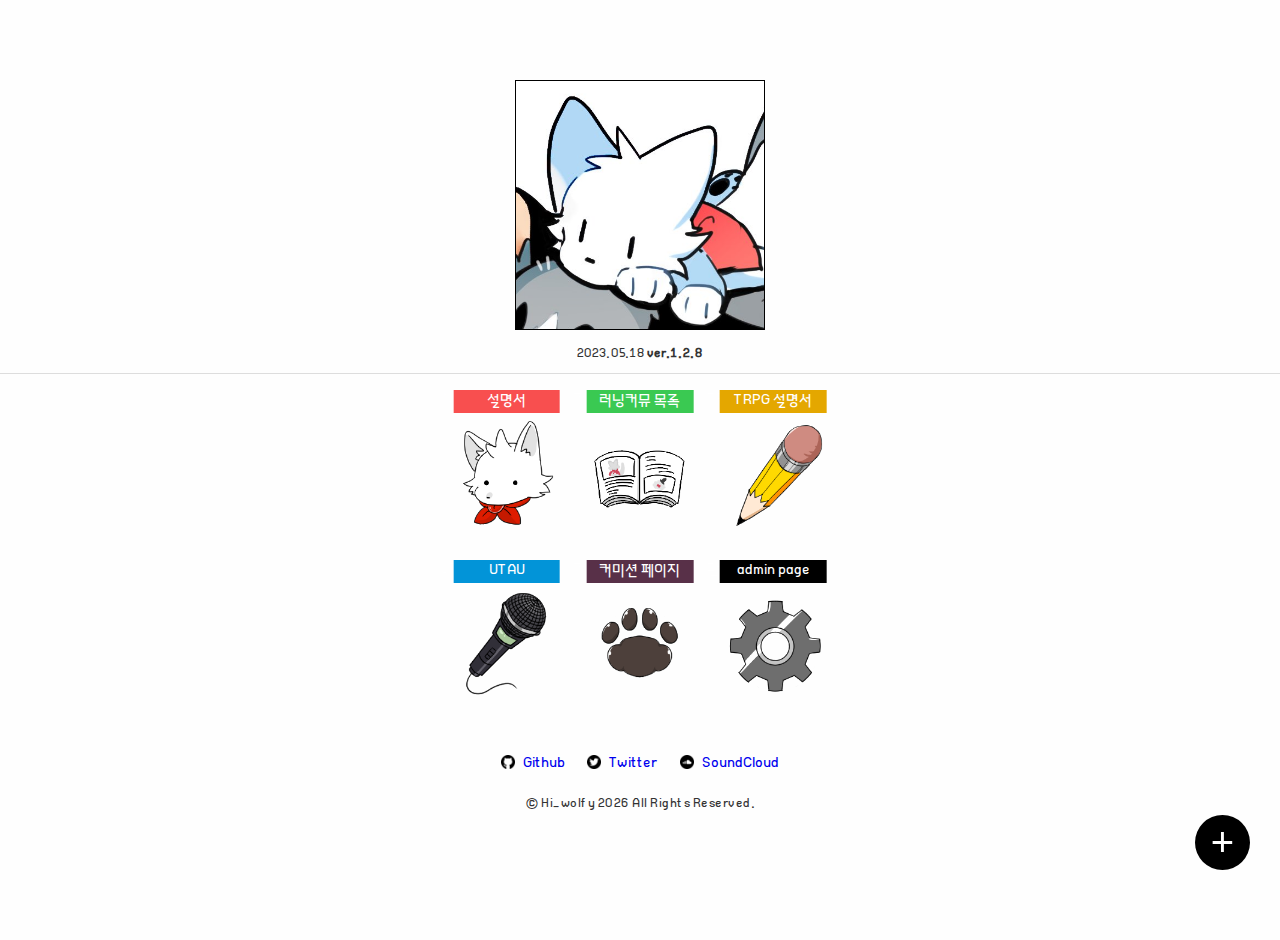
==== commit 8dd34452: "갈아엎어야 하겠어..." ====
--- a/index.html
+++ b/index.html
@@ -12,7 +12,10 @@
 
     <link rel="preconnect" href="https://fonts.googleapis.com" />
     <link rel="preconnect" href="https://fonts.gstatic.com" crossorigin />
-    <link href="https://fonts.googleapis.com/css2?family=Do+Hyeon&family=East+Sea+Dokdo&display=swap" rel="stylesheet" />
+    <link
+      href="https://fonts.googleapis.com/css2?family=Do+Hyeon&family=East+Sea+Dokdo&display=swap"
+      rel="stylesheet"
+    />
     <link rel="stylesheet" href="./css/common.css" />
     <script src="./index.js"></script>
   </head>
@@ -44,11 +47,9 @@
       </div>
       <div id="modal_bg"></div>
 
-      <div id="modal_open" class="thanks">
-        <span>+</span>
-      </div>
+      <button type="button" id="modal_open" class="thanks">+</button>
 
-      <div class="profile_wrap">
+      <div class="profile_container">
         <h1 class="title">
           <p class="main_image"></p>
           <!-- Title -->
@@ -62,18 +63,14 @@
         </p>
       </div>
       <hr />
-      <ul class="navigation">
-        <a href="info.html"><li>INFO</li></a>
-        <a href="character.html"><li>커뮤 캐릭터 정리</li></a>
-        <a href="trpg.html"><li>TRPG</li></a>
-        <a onclick="load_utau()"><li>UTAU</li></a>
-        <a onclick="load_commission()" target="_blank">
-          <li>커미션 페이지</li>
-        </a>
-        <a href="admin.html">
-          <li onclick="">관리자 페이지</li>
-        </a>
-      </ul>
+      <nav>
+        <a href="info.html">INFO</a>
+        <a href="character.html">커뮤 캐릭터 정리</a>
+        <a href="trpg.html">TRPG</a>
+        <a onclick="load_utau()">UTAU</a>
+        <a onclick="load_commission()" target="_blank"> 커미션 페이지 </a>
+        <a href="admin.html"> 관리자 페이지 </a>
+      </nav>
 
       <div class="social_wrap">
         <a href="https://github.com/ireh1214" target="_blank">
--- a/css/common.css
+++ b/css/common.css
@@ -30,7 +30,8 @@
   background-size: cover;
   background-position: center;
   list-style: none;
-  box-sizing: border-box !important;
+  -webkit-box-sizing: border-box !important;
+          box-sizing: border-box !important;
 }
 
 body {
@@ -172,6 +173,7 @@
   padding: 8px 16px;
   color: blue;
   font-size: 17px;
+  -webkit-transition: 0.4s ease-in-out;
   transition: 0.4s ease-in-out;
   cursor: pointer;
 }
@@ -180,20 +182,43 @@
   color: aliceblue;
 }
 
+@-webkit-keyframes blink_effect {
+  50% {
+    opacity: 0;
+  }
+}
+
 @keyframes blink_effect {
   50% {
     opacity: 0;
   }
 }
+@-webkit-keyframes float {
+  0% {
+    -webkit-transform: translateY(-5px);
+            transform: translateY(-5px);
+  }
+  50% {
+    -webkit-transform: translateY(5px);
+            transform: translateY(5px);
+  }
+  100% {
+    -webkit-transform: translateY(-5px);
+            transform: translateY(-5px);
+  }
+}
 @keyframes float {
   0% {
-    transform: translateY(-5px);
+    -webkit-transform: translateY(-5px);
+            transform: translateY(-5px);
   }
   50% {
-    transform: translateY(5px);
+    -webkit-transform: translateY(5px);
+            transform: translateY(5px);
   }
   100% {
-    transform: translateY(-5px);
+    -webkit-transform: translateY(-5px);
+            transform: translateY(-5px);
   }
 }
 #index_wrap {
@@ -213,14 +238,23 @@
   position: fixed;
   bottom: 30px;
   right: 30px;
+  display: -webkit-box;
+  display: -ms-flexbox;
+  display: flex;
+  -webkit-box-align: center;
+      -ms-flex-align: center;
+          align-items: center;
+  -webkit-box-pack: center;
+      -ms-flex-pack: center;
+          justify-content: center;
   width: 55px;
   height: 55px;
   background-color: #000;
-  display: flex;
-  align-items: center;
-  justify-content: center;
   border-radius: 50%;
   cursor: pointer;
+  border: none;
+  color: #fff;
+  font-size: 40px;
 }
 #index_wrap .thanks:hover {
   background-color: #999;
@@ -237,7 +271,8 @@
   position: absolute;
   top: 30%;
   left: 50%;
-  transform: translate(-50%, -50%);
+  -webkit-transform: translate(-50%, -50%);
+          transform: translate(-50%, -50%);
   z-index: 1000;
   width: 280px;
   height: 300px;
@@ -253,12 +288,19 @@
 }
 #index_wrap #modal h4 {
   position: relative;
-  display: flex;
-  align-items: center;
-  justify-content: center;
+  display: -webkit-box;
+  display: -ms-flexbox;
+  display: flex;
+  -webkit-box-align: center;
+      -ms-flex-align: center;
+          align-items: center;
+  -webkit-box-pack: center;
+      -ms-flex-pack: center;
+          justify-content: center;
   width: 100%;
   font-size: 17px;
-  box-sizing: border-box;
+  -webkit-box-sizing: border-box;
+          box-sizing: border-box;
   padding: 20px;
   background-color: #eee;
   border-radius: 10px 10px 0 0;
@@ -273,9 +315,16 @@
 }
 #index_wrap #modal div {
   height: 200px;
-  display: flex;
-  flex-direction: column;
-  align-items: center;
+  display: -webkit-box;
+  display: -ms-flexbox;
+  display: flex;
+  -webkit-box-orient: vertical;
+  -webkit-box-direction: normal;
+      -ms-flex-direction: column;
+          flex-direction: column;
+  -webkit-box-align: center;
+      -ms-flex-align: center;
+          align-items: center;
 }
 #index_wrap #modal div p {
   margin-top: 10px;
@@ -293,9 +342,10 @@
   opacity: 0.6;
   z-index: 100;
 }
-#index_wrap .profile_wrap .main_ver {
+#index_wrap .profile_container .main_ver {
   font-size: 13px;
-  animation: blink_effect 2s step-end infinite;
+  -webkit-animation: blink_effect 2s step-end infinite;
+          animation: blink_effect 2s step-end infinite;
 }
 #index_wrap hr {
   width: 100vw;
@@ -305,101 +355,106 @@
   height: 1px;
   background-color: #ddd;
 }
-#index_wrap .navigation {
+#index_wrap nav {
   width: 400px;
   display: grid;
   grid-template-columns: repeat(3, 1fr);
   grid-auto-rows: minmax(100px, auto);
   grid-gap: 0px;
-  justify-content: center;
-  align-items: center;
+  -webkit-box-pack: center;
+      -ms-flex-pack: center;
+          justify-content: center;
+  -webkit-box-align: center;
+      -ms-flex-align: center;
+          align-items: center;
   margin: 24px auto;
 }
-#index_wrap .navigation a {
-  text-decoration: none;
+#index_wrap nav a {
+  display: -webkit-box;
+  display: -ms-flexbox;
+  display: flex;
+  position: relative;
   width: 100%;
   height: 170px;
+  text-decoration: none;
+  -webkit-transition: 0.3s ease-in-out;
   transition: 0.3s ease-in-out;
   background-size: 90%;
   background-position: center;
   background-repeat: no-repeat;
-}
-#index_wrap .navigation a:hover {
-  animation: float 1s ease-in-out infinite;
-}
-#index_wrap .navigation a:nth-child(1) {
+  color: #fff;
+}
+#index_wrap nav a:hover {
+  -webkit-animation: float 1s ease-in-out infinite;
+          animation: float 1s ease-in-out infinite;
+}
+#index_wrap nav a:nth-child(1) {
   background-image: url("../image/main/1-4.png");
 }
-#index_wrap .navigation a:nth-child(1):hover {
+#index_wrap nav a:nth-child(1):hover {
   background-image: url("../image/main/1-1.png");
 }
-#index_wrap .navigation a:nth-child(2) {
+#index_wrap nav a:nth-child(2) {
   background-image: url("../image/main/5-1.png");
 }
-#index_wrap .navigation a:nth-child(2):hover {
+#index_wrap nav a:nth-child(2):hover {
   background-image: url("../image/main/5-2.png");
 }
-#index_wrap .navigation a:nth-child(4) {
+#index_wrap nav a:nth-child(4) {
   background-image: url("../image/main/2-1.png");
 }
-#index_wrap .navigation a:nth-child(4):hover {
+#index_wrap nav a:nth-child(4):hover {
   background-image: url("../image/main/2-2.png");
 }
-#index_wrap .navigation a:nth-child(3) {
+#index_wrap nav a:nth-child(3) {
   background-image: url("../image/main/4-2.png");
 }
-#index_wrap .navigation a:nth-child(3):hover {
+#index_wrap nav a:nth-child(3):hover {
   background-image: url("../image/main/4-1.png");
 }
-#index_wrap .navigation a:nth-child(5) {
+#index_wrap nav a:nth-child(5) {
   background-image: url("../image/main/3-1.png");
 }
-#index_wrap .navigation a:nth-child(5):hover {
+#index_wrap nav a:nth-child(5):hover {
   background-image: url("../image/main/3-4.png");
 }
-#index_wrap .navigation a:nth-child(6) {
+#index_wrap nav a:nth-child(6) {
   background-image: url("../image/main/6-2.png");
 }
-#index_wrap .navigation a:nth-child(6):hover {
+#index_wrap nav a:nth-child(6):hover {
   background-image: url("../image/main/6-1.png");
 }
-#index_wrap .navigation a li {
-  width: 100%;
-  height: 100%;
-  color: #fff;
-  display: flex;
-  position: relative;
-}
-#index_wrap .navigation a li::before {
+#index_wrap nav a::before {
   position: absolute;
   width: 80%;
   left: 50%;
-  transform: translateX(-50%);
+  -webkit-transform: translateX(-50%);
+          transform: translateX(-50%);
   padding: 4px 0px;
   line-height: 1;
   content: "";
 }
-#index_wrap .navigation a:nth-child(1) li::before {
+#index_wrap nav a:nth-child(1)::before {
   content: "설명서";
   background-color: #f84f4f;
 }
-#index_wrap .navigation a:nth-child(2) li::before {
+#index_wrap nav a:nth-child(2)::before {
   content: "러닝커뮤 목록";
   background-color: #3ac952;
 }
-#index_wrap .navigation a:nth-child(3) li::before {
+#index_wrap nav a:nth-child(3)::before {
   content: "TRPG 설명서";
   background-color: #e4a700;
 }
-#index_wrap .navigation a:nth-child(4) li::before {
+#index_wrap nav a:nth-child(4)::before {
   content: "UTAU";
   background-color: #0294d8;
 }
-#index_wrap .navigation a:nth-child(5) li::before {
+#index_wrap nav a:nth-child(5)::before {
   content: "커미션 페이지";
   background-color: #583048;
 }
-#index_wrap .navigation a:nth-child(6) li::before {
+#index_wrap nav a:nth-child(6)::before {
   content: "admin page";
   background-color: #000;
 }
@@ -414,19 +469,29 @@
   background-size: contain;
   background-repeat: no-repeat;
   margin: 24px auto 16px;
+  -webkit-transition: 0.5s ease-in-out;
   transition: 0.5s ease-in-out;
   border: 1px solid #000;
 }
 #index_wrap .social_wrap {
   width: 300px;
   margin: 0 auto;
-  display: flex;
-  justify-content: space-around;
+  display: -webkit-box;
+  display: -ms-flexbox;
+  display: flex;
+  -ms-flex-pack: distribute;
+      justify-content: space-around;
 }
 #index_wrap .social_wrap a {
-  display: flex;
-  align-items: center;
-  justify-content: center;
+  display: -webkit-box;
+  display: -ms-flexbox;
+  display: flex;
+  -webkit-box-align: center;
+      -ms-flex-align: center;
+          align-items: center;
+  -webkit-box-pack: center;
+      -ms-flex-pack: center;
+          justify-content: center;
   text-decoration: none;
 }
 #index_wrap .social_wrap a:hover {
@@ -486,11 +551,21 @@
   max-width: 900px;
   min-width: 300px;
   margin: 0 auto;
-  display: flex;
-  flex-direction: row;
-  flex-wrap: wrap;
-  align-items: center;
-  justify-content: center;
+  display: -webkit-box;
+  display: -ms-flexbox;
+  display: flex;
+  -webkit-box-orient: horizontal;
+  -webkit-box-direction: normal;
+      -ms-flex-direction: row;
+          flex-direction: row;
+  -ms-flex-wrap: wrap;
+      flex-wrap: wrap;
+  -webkit-box-align: center;
+      -ms-flex-align: center;
+          align-items: center;
+  -webkit-box-pack: center;
+      -ms-flex-pack: center;
+          justify-content: center;
   color: #333;
   text-align: center;
 }
@@ -505,9 +580,16 @@
 #op_wrap .logo_wrap .logo_container {
   width: 248px;
   margin: 16px auto;
-  display: flex;
-  align-items: center;
-  flex-direction: column;
+  display: -webkit-box;
+  display: -ms-flexbox;
+  display: flex;
+  -webkit-box-align: center;
+      -ms-flex-align: center;
+          align-items: center;
+  -webkit-box-orient: vertical;
+  -webkit-box-direction: normal;
+      -ms-flex-direction: column;
+          flex-direction: column;
 }
 #op_wrap .logo_wrap .logo_container span {
   margin: 16px auto 4px;
@@ -517,12 +599,15 @@
   height: 248px;
   border: 8px solid #fff;
   border-radius: 10px;
-  box-shadow: 0 1px 3px rgba(0, 0, 0, 0.12), 0 1px 2px rgba(0, 0, 0, 0.24);
+  -webkit-box-shadow: 0 1px 3px rgba(0, 0, 0, 0.12), 0 1px 2px rgba(0, 0, 0, 0.24);
+          box-shadow: 0 1px 3px rgba(0, 0, 0, 0.12), 0 1px 2px rgba(0, 0, 0, 0.24);
+  -webkit-transition: all 0.4s cubic-bezier(0.25, 0.8, 0.25, 1);
   transition: all 0.4s cubic-bezier(0.25, 0.8, 0.25, 1);
   background-size: 100%;
 }
 #op_wrap .logo_wrap .logo_container .logo_img:hover {
-  box-shadow: 0 14px 28px rgba(0, 0, 0, 0.15), 0 10px 10px rgba(0, 0, 0, 0.22);
+  -webkit-box-shadow: 0 14px 28px rgba(0, 0, 0, 0.15), 0 10px 10px rgba(0, 0, 0, 0.22);
+          box-shadow: 0 14px 28px rgba(0, 0, 0, 0.15), 0 10px 10px rgba(0, 0, 0, 0.22);
   background-size: 105%;
 }
 #op_wrap .logo_wrap .logo_container .logo_1 {
@@ -566,8 +651,12 @@
   margin: 80px auto 48px;
   position: relative;
   padding: 24px;
-  display: flex;
-  justify-content: center;
+  display: -webkit-box;
+  display: -ms-flexbox;
+  display: flex;
+  -webkit-box-pack: center;
+      -ms-flex-pack: center;
+          justify-content: center;
 }
 #op_wrap .operation_foot::after {
   content: "";
@@ -580,39 +669,97 @@
   left: 0;
 }
 
+@-webkit-keyframes shake {
+  0% {
+    -webkit-transform: translate(1px, -2px) rotate(-1deg);
+            transform: translate(1px, -2px) rotate(-1deg);
+  }
+  10% {
+    -webkit-transform: translate(-1px, 2px) rotate(-1deg);
+            transform: translate(-1px, 2px) rotate(-1deg);
+  }
+  20% {
+    -webkit-transform: translate(1px, 2px) rotate(0deg);
+            transform: translate(1px, 2px) rotate(0deg);
+  }
+  30% {
+    -webkit-transform: translate(3px, 2px) rotate(0deg);
+            transform: translate(3px, 2px) rotate(0deg);
+  }
+  40% {
+    -webkit-transform: translate(1px, -1px) rotate(1deg);
+            transform: translate(1px, -1px) rotate(1deg);
+  }
+  50% {
+    -webkit-transform: translate(-1px, -2px) rotate(-1deg);
+            transform: translate(-1px, -2px) rotate(-1deg);
+  }
+  60% {
+    -webkit-transform: translate(-3px, 1px) rotate(0deg);
+            transform: translate(-3px, 1px) rotate(0deg);
+  }
+  70% {
+    -webkit-transform: translate(3px, 1px) rotate(-1deg);
+            transform: translate(3px, 1px) rotate(-1deg);
+  }
+  80% {
+    -webkit-transform: translate(-1px, -1px) rotate(1deg);
+            transform: translate(-1px, -1px) rotate(1deg);
+  }
+  90% {
+    -webkit-transform: translate(-3px, 0px) rotate(1deg);
+            transform: translate(-3px, 0px) rotate(1deg);
+  }
+  100% {
+    -webkit-transform: translate(1px, 1px) rotate(0deg);
+            transform: translate(1px, 1px) rotate(0deg);
+  }
+}
+
 @keyframes shake {
   0% {
-    transform: translate(1px, -2px) rotate(-1deg);
+    -webkit-transform: translate(1px, -2px) rotate(-1deg);
+            transform: translate(1px, -2px) rotate(-1deg);
   }
   10% {
-    transform: translate(-1px, 2px) rotate(-1deg);
+    -webkit-transform: translate(-1px, 2px) rotate(-1deg);
+            transform: translate(-1px, 2px) rotate(-1deg);
   }
   20% {
-    transform: translate(1px, 2px) rotate(0deg);
+    -webkit-transform: translate(1px, 2px) rotate(0deg);
+            transform: translate(1px, 2px) rotate(0deg);
   }
   30% {
-    transform: translate(3px, 2px) rotate(0deg);
+    -webkit-transform: translate(3px, 2px) rotate(0deg);
+            transform: translate(3px, 2px) rotate(0deg);
   }
   40% {
-    transform: translate(1px, -1px) rotate(1deg);
+    -webkit-transform: translate(1px, -1px) rotate(1deg);
+            transform: translate(1px, -1px) rotate(1deg);
   }
   50% {
-    transform: translate(-1px, -2px) rotate(-1deg);
+    -webkit-transform: translate(-1px, -2px) rotate(-1deg);
+            transform: translate(-1px, -2px) rotate(-1deg);
   }
   60% {
-    transform: translate(-3px, 1px) rotate(0deg);
+    -webkit-transform: translate(-3px, 1px) rotate(0deg);
+            transform: translate(-3px, 1px) rotate(0deg);
   }
   70% {
-    transform: translate(3px, 1px) rotate(-1deg);
+    -webkit-transform: translate(3px, 1px) rotate(-1deg);
+            transform: translate(3px, 1px) rotate(-1deg);
   }
   80% {
-    transform: translate(-1px, -1px) rotate(1deg);
+    -webkit-transform: translate(-1px, -1px) rotate(1deg);
+            transform: translate(-1px, -1px) rotate(1deg);
   }
   90% {
-    transform: translate(-3px, 0px) rotate(1deg);
+    -webkit-transform: translate(-3px, 0px) rotate(1deg);
+            transform: translate(-3px, 0px) rotate(1deg);
   }
   100% {
-    transform: translate(1px, 1px) rotate(0deg);
+    -webkit-transform: translate(1px, 1px) rotate(0deg);
+            transform: translate(1px, 1px) rotate(0deg);
   }
 }
 .info_header {
@@ -622,9 +769,15 @@
   position: sticky;
   top: 0;
   border-bottom: 1px solid #000;
-  display: flex;
-  align-items: center;
-  justify-content: center;
+  display: -webkit-box;
+  display: -ms-flexbox;
+  display: flex;
+  -webkit-box-align: center;
+      -ms-flex-align: center;
+          align-items: center;
+  -webkit-box-pack: center;
+      -ms-flex-pack: center;
+          justify-content: center;
 }
 
 #info_wrap {
@@ -642,7 +795,8 @@
   background-image: url("/image/infoC2.png");
 }
 #info_wrap .info_img:hover {
-  animation: shake 0.5s infinite;
+  -webkit-animation: shake 0.5s infinite;
+          animation: shake 0.5s infinite;
   background-image: url("/image/infoC.png");
 }
 #info_wrap .info_container {
@@ -669,8 +823,12 @@
 }
 
 .info_foot {
-  display: flex;
-  justify-content: center;
+  display: -webkit-box;
+  display: -ms-flexbox;
+  display: flex;
+  -webkit-box-pack: center;
+      -ms-flex-pack: center;
+          justify-content: center;
   margin: 40px auto 40px;
 }
 
@@ -686,7 +844,8 @@
     width: 100%;
     margin: 30px auto;
     padding: 0;
-    box-sizing: border-box;
+    -webkit-box-sizing: border-box;
+            box-sizing: border-box;
     font-size: 14px;
   }
   #index_wrap {
@@ -696,7 +855,7 @@
     margin: 0 auto 100px;
     padding: 0;
   }
-  #index_wrap .navigation {
+  #index_wrap nav {
     width: 100%;
     min-width: none;
     max-width: 320px;
@@ -704,11 +863,15 @@
     grid-template-columns: repeat(3, 0.4fr);
     grid-auto-rows: 7.5rem 7.5rem 7.5rem;
     grid-gap: 0px;
-    justify-content: center;
-    align-items: center;
+    -webkit-box-pack: center;
+        -ms-flex-pack: center;
+            justify-content: center;
+    -webkit-box-align: center;
+        -ms-flex-align: center;
+            align-items: center;
     margin: 20px auto;
   }
-  #index_wrap .navigation a {
+  #index_wrap nav a {
     text-decoration: none;
     width: 100%;
     height: 100%;
@@ -724,25 +887,28 @@
     font-size: 12px;
   }
   #index_wrap .thanks {
-    position: fixed;
     bottom: 20px;
     right: 20px;
     width: 45px;
     height: 45px;
-    border-radius: 50%;
-    cursor: pointer;
   }
   body {
     font-size: 14px;
   }
   .lang {
     padding: 0 !important;
-    justify-content: center !important;
+    -webkit-box-pack: center !important;
+        -ms-flex-pack: center !important;
+            justify-content: center !important;
   }
 }
 .info_foot {
-  display: flex;
-  justify-content: center;
+  display: -webkit-box;
+  display: -ms-flexbox;
+  display: flex;
+  -webkit-box-pack: center;
+      -ms-flex-pack: center;
+          justify-content: center;
   margin: 40px auto 40px;
 }
 .info_foot button {
@@ -759,8 +925,13 @@
 
 /** page structure **/
 .trpg_wrap {
-  display: flex;
-  flex-direction: column;
+  display: -webkit-box;
+  display: -ms-flexbox;
+  display: flex;
+  -webkit-box-orient: vertical;
+  -webkit-box-direction: normal;
+      -ms-flex-direction: column;
+          flex-direction: column;
   position: relative;
   max-width: 1000px;
   min-width: 700px;
@@ -769,7 +940,8 @@
   background: #fff;
   margin: 0 auto;
   padding: 10px 17px;
-  box-shadow: 0 1px 3px rgba(0, 0, 0, 0.12), 0 1px 2px rgba(0, 0, 0, 0.24);
+  -webkit-box-shadow: 0 1px 3px rgba(0, 0, 0, 0.12), 0 1px 2px rgba(0, 0, 0, 0.24);
+          box-shadow: 0 1px 3px rgba(0, 0, 0, 0.12), 0 1px 2px rgba(0, 0, 0, 0.24);
   padding-bottom: 28px;
 }
 .trpg_wrap .trpg_image {
@@ -795,8 +967,10 @@
   outline: 0;
   border-radius: 5px;
   cursor: pointer;
+  -webkit-transition: background 0.5s;
   transition: background 0.5s;
-  box-shadow: 1px 1px 2px gray;
+  -webkit-box-shadow: 1px 1px 2px gray;
+          box-shadow: 1px 1px 2px gray;
 }
 .trpg_wrap details .tpt {
   display: block;
@@ -805,7 +979,8 @@
   line-height: 25px;
   border-radius: 5px;
   border: 1px solid #333;
-  box-shadow: 1px 1px 2px gray;
+  -webkit-box-shadow: 1px 1px 2px gray;
+          box-shadow: 1px 1px 2px gray;
 }
 .trpg_wrap details .tpt p {
   margin: 30px 0px 10px;
@@ -818,10 +993,19 @@
   width: 700px;
   margin: 0 auto;
   padding: 24px 0;
-  display: flex;
-  flex-direction: row;
-  align-items: center;
-  justify-content: center;
+  display: -webkit-box;
+  display: -ms-flexbox;
+  display: flex;
+  -webkit-box-orient: horizontal;
+  -webkit-box-direction: normal;
+      -ms-flex-direction: row;
+          flex-direction: row;
+  -webkit-box-align: center;
+      -ms-flex-align: center;
+          align-items: center;
+  -webkit-box-pack: center;
+      -ms-flex-pack: center;
+          justify-content: center;
 }
 .trpg_wrap .trpg_rule span {
   padding: 4px 12px;
@@ -852,7 +1036,8 @@
 .trpg_wrap .search_input {
   width: 360px;
   margin: 20px auto 24px;
-  box-sizing: border-box;
+  -webkit-box-sizing: border-box;
+          box-sizing: border-box;
   padding: 10px 16px 10px 50px;
   font-family: "mabi";
   border-radius: 50px;
@@ -867,6 +1052,7 @@
 }
 .trpg_wrap input {
   outline: none;
+  -webkit-transition: 0.4s all;
   transition: 0.4s all;
 }
 .trpg_wrap input:focus {
@@ -890,6 +1076,8 @@
   margin: 0 auto;
   min-width: 900px;
   font-size: 18px;
+  display: -webkit-box;
+  display: -ms-flexbox;
   display: flex;
   border-bottom: 1px solid #000;
 }
@@ -964,7 +1152,8 @@
     margin: 0 auto;
     overflow-x: hidden;
     overflow-y: scroll;
-    box-shadow: none;
+    -webkit-box-shadow: none;
+            box-shadow: none;
   }
   .trpg_wrap .trpg_image {
     opacity: 0.2;
@@ -987,7 +1176,8 @@
   }
   .trpg_wrap .trpg_rule {
     width: 100%;
-    flex-wrap: wrap;
+    -ms-flex-wrap: wrap;
+        flex-wrap: wrap;
   }
   .trpg_wrap #targetPn {
     width: 100%;
@@ -1033,8 +1223,11 @@
 }
 #character_wrap .tabs_menu ul {
   list-style: none;
-  display: flex;
-  justify-content: space-around;
+  display: -webkit-box;
+  display: -ms-flexbox;
+  display: flex;
+  -ms-flex-pack: distribute;
+      justify-content: space-around;
 }
 #character_wrap .tabs_menu ul li {
   width: 100%;
@@ -1045,6 +1238,7 @@
   padding: 10px 28px;
   text-decoration: none;
   color: #333;
+  -webkit-transition: 0.3s all;
   transition: 0.3s all;
 }
 #character_wrap .tabs_menu ul li a:hover {
@@ -1052,9 +1246,15 @@
   background-color: #666;
 }
 #character_wrap .tabs_menu ul li a.active_tab {
-  display: flex;
-  align-items: center;
-  justify-content: center;
+  display: -webkit-box;
+  display: -ms-flexbox;
+  display: flex;
+  -webkit-box-align: center;
+      -ms-flex-align: center;
+          align-items: center;
+  -webkit-box-pack: center;
+      -ms-flex-pack: center;
+          justify-content: center;
   background: #111;
   color: #fff;
 }
@@ -1070,14 +1270,17 @@
   width: 260px;
   height: 350px;
   background-color: #fff;
-  box-shadow: 0 3px 6px rgba(0, 0, 0, 0.12), 0 1px 2px rgba(0, 0, 0, 0.24);
+  -webkit-box-shadow: 0 3px 6px rgba(0, 0, 0, 0.12), 0 1px 2px rgba(0, 0, 0, 0.24);
+          box-shadow: 0 3px 6px rgba(0, 0, 0, 0.12), 0 1px 2px rgba(0, 0, 0, 0.24);
+  -webkit-transition: 0.3s all ease-in-out;
   transition: 0.3s all ease-in-out;
   background-repeat: no-repeat;
 }
 #character_wrap .tabs .tabs_inner p:hover {
   border: 5px solid #000;
   border-radius: 4px;
-  box-shadow: 0 5px 8px rgba(0, 0, 0, 0.22), 0 1px 2px rgba(0, 0, 0, 0.24);
+  -webkit-box-shadow: 0 5px 8px rgba(0, 0, 0, 0.22), 0 1px 2px rgba(0, 0, 0, 0.24);
+          box-shadow: 0 5px 8px rgba(0, 0, 0, 0.22), 0 1px 2px rgba(0, 0, 0, 0.24);
 }
 #character_wrap .tabs .tabs_inner h5 {
   font-weight: normal;
@@ -1252,10 +1455,17 @@
   background-position: center 0%;
 }
 #character_wrap .tabs.active_tab {
-  display: flex;
-  flex-wrap: wrap;
-  align-items: center;
-  justify-content: center;
+  display: -webkit-box;
+  display: -ms-flexbox;
+  display: flex;
+  -ms-flex-wrap: wrap;
+      flex-wrap: wrap;
+  -webkit-box-align: center;
+      -ms-flex-align: center;
+          align-items: center;
+  -webkit-box-pack: center;
+      -ms-flex-pack: center;
+          justify-content: center;
 }
 
 .admin_wrap {
@@ -1290,4 +1500,4 @@
 .admin_wrap .version li:nth-child(2) {
   font-weight: bold;
   background-color: rgb(228, 241, 247);
-}+}/*# sourceMappingURL=common.css.map */